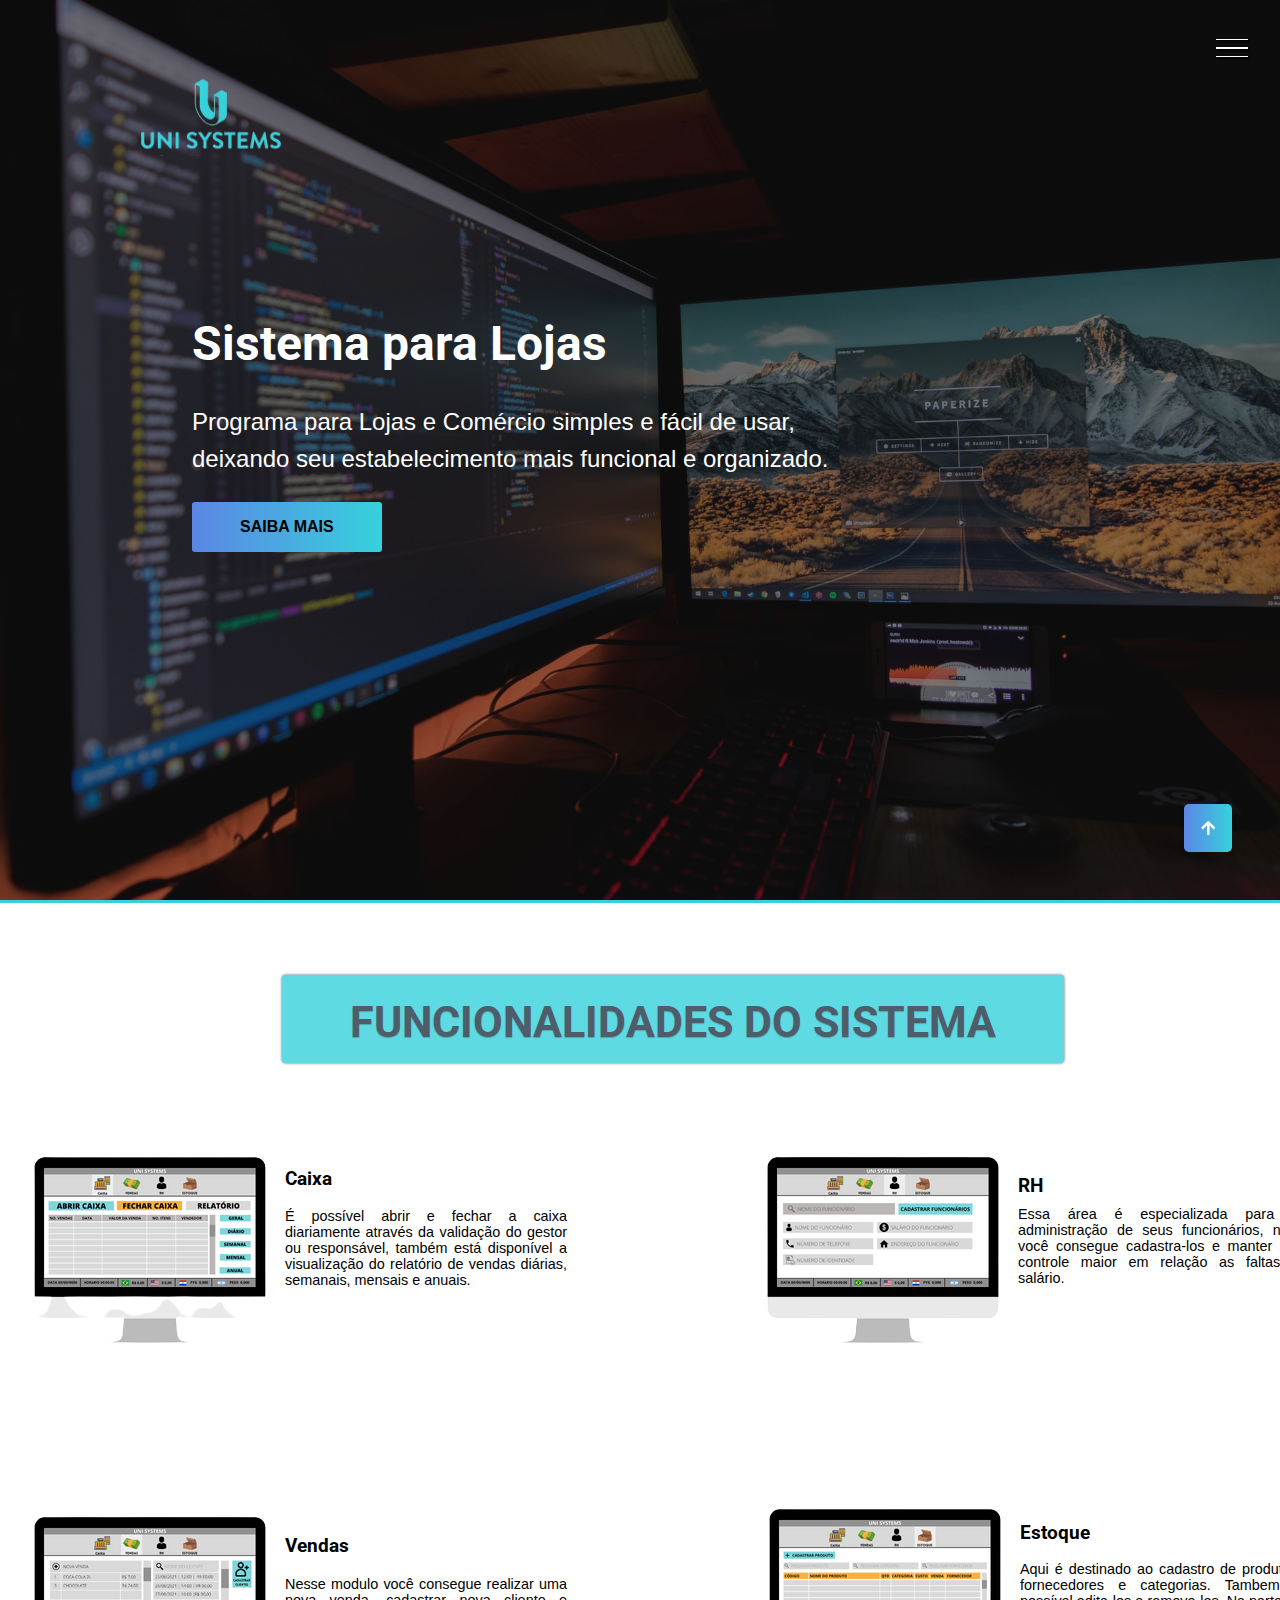
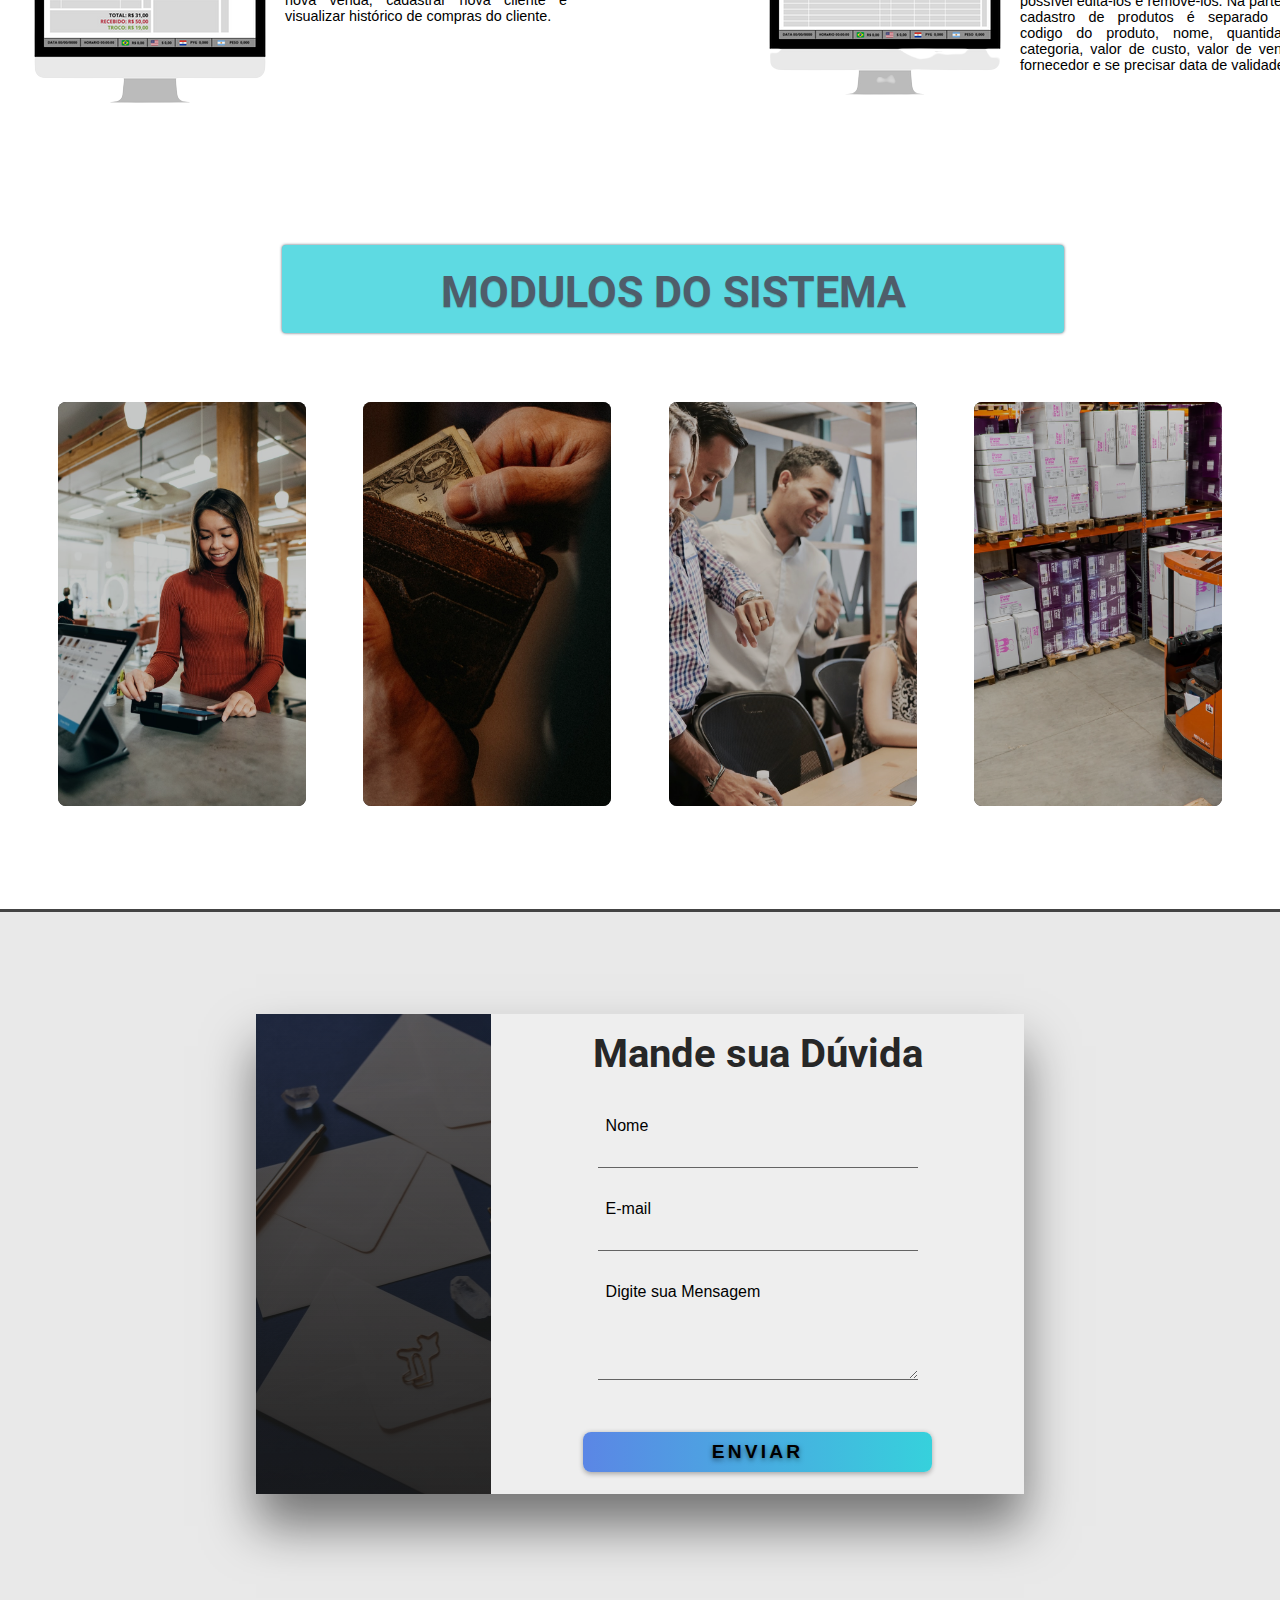
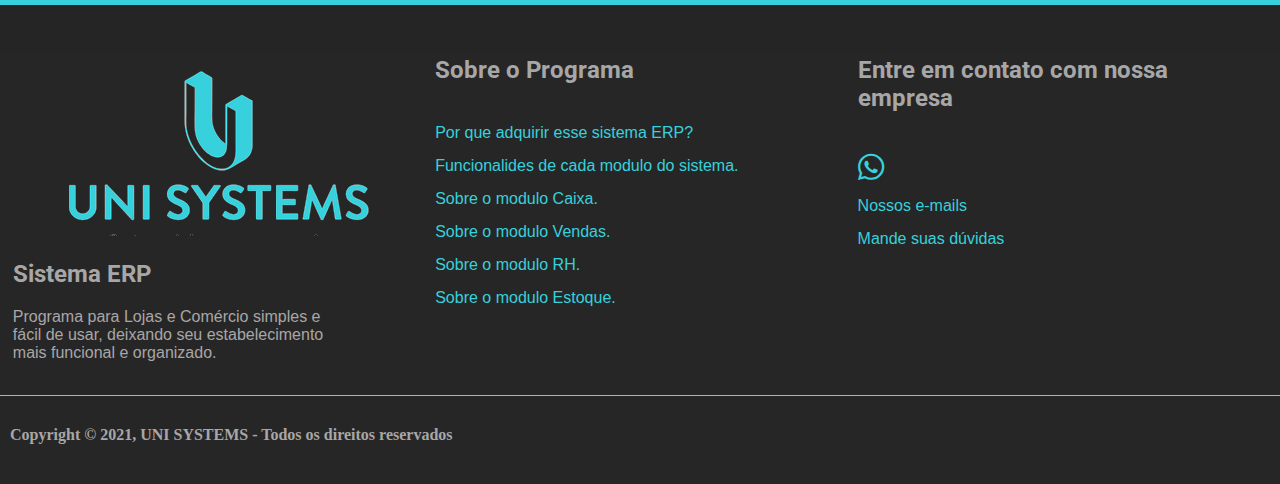
==== index.html @ 99c9dfe5 "arrumei a movimentação" ====
<!DOCTYPE html>
<html lang="pt-BR">

<head>
    <meta charset="UTF-8">
    <meta http-equiv="X-UA-Compatible" content="IE=edge">
    <meta name="viewport" content="width=device-width, initial-scale=1.0">
    <link rel="stylesheet" href="style.css">
    <title>WebSite Uni Systems</title>
</head>

<body>

    <div class="img-logo">
        <img src="./Imagens/logoOriginal.png" alt="Logo Uni Systems" width="180">
    </div>

    <div class="container">

        <div class="hamburguer">
            <div class="line" id="line1"></div>
            <div class="line" id="line2"></div>
            <div class="line" id="line3"></div>
            <span>fechar</span>
        </div>

        <header id="home">
            <div class="img-wrapper">
                <img src="./Imagens/background.jpg" alt="Background">
            </div>
            <div class="banner">
                <h1>Sistema para Lojas</h1>
                <p>Programa para Lojas e Comércio simples e fácil de usar,<br />deixando seu estabelecimento mais funcional e organizado.</p>
                <a href="./HtmlsExtras/principal.html"><button><strong>SAIBA MAIS</strong></button></a>
            </div>

        </header>

        <aside class="sidebar">
            <nav>
                <ul class="menu">
                    <li class="menu-item"><a href="#home" class="menu-link">Home</a></li>
                    <li class="menu-item"><a href="#funcionalidades" class="menu-link">Funcionalidades</a></li>
                    <li class="menu-item"><a href="./HtmlsExtras/planos.html" class="menu-link">Planos</a></li>
                    <li class="menu-item"><a href="./HtmlsExtras/contato.html" class="menu-link">Contato</a></li>
                </ul>
            </nav>
            <div class="social-media">
                <a href="https://api.whatsapp.com/send?phone=554598383259" target="_blank"><i
                        class="fab fa-whatsapp"></i></a>
            </div>
        </aside>

        <section class="sessao-funcionalidades" id="funcionalidades">
            <div class="sessao-header">
                <h1>Funcionalidades do Sistema</h1>
            </div>
            <div class="funcionalidades">

                <div class="funcionalidade-caixa">

                    <img src="./Imagens/F1.png" alt="Tela do Modulo Caixa">
                    <h3>Caixa</h3>

                    <p>É possível abrir e fechar a caixa diariamente através da validação do gestor ou responsável, também está disponível a visualização do relatório de vendas diárias, semanais, mensais e anuais.
                    </p>
                </div>

                <div class="funcionalidade-vendas">

                    <img src="./Imagens/F2.png" alt="Tela do Modulo Vendas">
                    <h3>Vendas</h3>

                    <p>Nesse modulo você consegue realizar uma nova venda, cadastrar nova cliente e visualizar histórico de compras do cliente.
                    </p>
                </div>

                <div class="funcionalidade-rh">

                    <img src="./Imagens/F3.png" alt="Tela do Modulo RH">
                    <h3>RH</h3>

                    <p>Essa área é especializada para a administração de seus funcionários, nela você consegue cadastra-los e manter um controle maior em relação as faltas e salário.
                    </p>

                </div>

                <div class="funcionalidade-estoque">

                    <img src="./Imagens/F4.png" alt="Tela do Modulo Estoque">
                    <h3>Estoque</h3>

                    <p>Aqui é destinado ao cadastro de produtos, fornecedores e categorias. Tambem é possível edita-los e remove-los. Na parte do cadastro de produtos é separado por codigo do produto, nome, quantidade, categoria, valor de custo, valor de
                        venda, fornecedor e se precisar data de validade.
                    </p>

                </div>

            </div>
        </section>

        <div class="sessao-modulos" id="modulos">
            <div class="sessao-header">
                <h1>Modulos do Sistema</h1>
            </div>
            <div class="modulos">
                <div class="card">
                    <div class="card-img-wrapper">
                        <img src="./Imagens/backCaixa.jpg" alt="Tela do Modulo Caixa" />
                    </div>
                    <div class="card-info">
                        <h3>CAIXA</h3>
                        <p>Facilitar manuseio do caixa, otimizando o tempo das funções, do processo de abertura e fechamento de caixa, controle de entrada de dinheiro.</p>
                        <a href="./HtmlsExtras/caixa.html"><button class="btn"><strong>SAIBA MAIS</strong></button></a>
                    </div>
                </div>
                <div class="card">
                    <div class="card-img-wrapper">
                        <img src="./Imagens/backVendas.jpg" alt="Tela do Modulo Vendas" />
                    </div>
                    <div class="card-info">
                        <h3>VENDAS</h3>
                        <p>Oferece um PDV (Ponto de venda) ágil no momento da venda que é fácil de usar e está integrado a diversos equipamentos como impressoras, leitor de código de barras e gaveta de dinheiro.
                        </p>
                        <a href="./HtmlsExtras/venda.html"><button class="btn"><strong>SAIBA MAIS</strong></button></a>
                    </div>
                </div>

                <div class="card">
                    <div class="card-img-wrapper">
                        <img src="./Imagens/backRh.jpg" alt="Tela do Modulo RH" />
                    </div>
                    <div class="card-info">
                        <h3>RH</h3>
                        <p>Facilitar o controle dos funcionários e deixar de uma forma mais organizada e sistemática.
                        </p>
                        <a href="./HtmlsExtras/rh.html"><button class="btn"><strong>SAIBA MAIS</strong></button></a>
                    </div>
                </div>

                <div class="card">
                    <div class="card-img-wrapper">
                        <img src="./Imagens/backEstoque.jpg" alt="Tela do Modulo Estoque" />
                    </div>
                    <div class="card-info">
                        <h3>ESTOQUE</h3>
                        <p>Melhorar o desempenho da loja pois haverá mais controle sobre os produtos que serão colocados e vendidos no estabelecimento.</p>
                        <a href="./HtmlsExtras/estoque.html"><button class="btn"><strong>SAIBA MAIS</strong></button></a>
                    </div>
                </div>
            </div>
        </div>

        <section class="sessao-mensagem" id="mensagem">
            <div class="mensagem-wrapper">
                <div class="mensagem-left"></div>
                <div class="mensagem-right">
                    <h1>Mande sua Dúvida</h1>
                    <form>
                        <div class="input-group">
                            <input type="text" class="field" id="nome" required>
                            <label for="nome" class="field-label">Nome</label>
                        </div>
                        <div class="input-group">
                            <input type="text" class="field" id="email" required>
                            <label for="email" class="field-label">E-mail</label>
                        </div>
                        <div class="input-group">
                            <textarea class="field" id="mensagem" required></textarea>
                            <label for="mensagem" class="field-label">Digite sua Mensagem</label>
                        </div>
                        <button type="submit" class="btn btn-submit"><strong>ENVIAR</strong></button>

                    </form>
                </div>
            </div>
        </section>

        <footer>
            <div class="wrapper">
                <div class="footer-box">
                    <div class="company-footer">
                        <img src="./Imagens/logoOriginal.png">
                        <!--width="200"-->
                        <h2>Sistema ERP</h2>
                        <p>Programa para Lojas e Comércio simples e fácil de usar, deixando seu estabelecimento mais funcional e organizado.</p>
                    </div>
                </div>

                <div class="footer-box">
                    <div class="opcoes-footer">
                        <h2>Sobre o Programa</h2>
                        <ul class="footer-list footer-opcoes-list">
                            <li><a href="./principal.html">Por que adquirir esse sistema ERP?</a></li>
                            <li><a href="#funcionalidades">Funcionalides de cada modulo do sistema.</a></li>
                            <li><a href="./HtmlsExtras/caixa.html">Sobre o modulo Caixa.</a></li>
                            <li><a href="./HtmlsExtras/venda.html">Sobre o modulo Vendas.</a></li>
                            <li><a href="./HtmlsExtras/rh.html">Sobre o modulo RH.</a></li>
                            <li><a href="./HtmlsExtras/estoque.html">Sobre o modulo Estoque.</a></li>
                        </ul>
                    </div>
                </div>

                <div class="footer-box">
                    <h2>Entre em contato com nossa empresa</h2>
                    <ul class="footer-list">
                        <li><a href="https://api.whatsapp.com/send?phone=554598383259" target="_blank"><i
                                    class="fab fa-whatsapp"></i></a></li>

                        <li><a href="./HtmlsExtras/contato.html">Nossos e-mails</a></li>
                        <li><a href="#mensagem">Mande suas dúvidas</a></li>
                    </ul>
                </div>

            </div>

            <div class="footer-bottom">
                <div class="wrapper">
                    <p>
                        Copyright &copy; 2021, UNI SYSTEMS - Todos os direitos reservados
                    </p>
                </div>
            </div>

        </footer>

        <a href="#home" id="link-topo">
            <i class="fas fa-arrow-up"></i>
        </a>

    </div>
</body>

<script src="script.js"></script>

</html>
---- style.css ----
@import url('https://fonts.googleapis.com/css2?family=Roboto:wght@100;500;900&display=swap');

/*fontes*/

@import url("https://cdnjs.cloudflare.com/ajax/libs/font-awesome/5.15.4/css/all.min.css");

/*icones*/

* {
    margin: 0;
    padding: 0;
    /*margem interna do elemento*/
    list-style: none;
    text-decoration: none;
}

body {
    overflow-x: hidden;
}

html {
    scroll-behavior: smooth;
}

.hamburguer {
    width: 2rem;
    height: 2rem;
    position: fixed;
    z-index: 100;
    right: 2rem;
    top: 2rem;
    display: flex;
    flex-direction: column;
    justify-content: space-evenly;
    cursor: pointer;
}

.show-menu .hamburguer {
    right: 16rem;
}

.line {
    width: 100%;
    height: .1rem;
    background-color: white;
    box-shadow: 0.1rem 0.1rem 1px black;
    transition: transform 1s;
}

.show-menu #line1 {
    transform: rotate(45deg) translate(.3rem, .45rem);
}

.show-menu #line2 {
    opacity: 0;
    visibility: hidden;
}

.show-menu #line3 {
    transform: rotate(-45deg) translate(.3rem, -.45rem);
    ;
}

.hamburguer span {
    position: absolute;
    left: 3rem;
    height: 2rem;
    width: 6rem;
    display: flex;
    justify-content: center;
    align-items: center;
    background-color: #36D1DC;
    color: white;
    font-family: Arial, Helvetica, sans-serif;
    opacity: 0;
}

.hamburguer span::before {
    content: "";
    position: absolute;
    border-right: .5rem solid #36D1DC;
    border-top: .5rem solid transparent;
    border-left: .5rem solid transparent;
    border-bottom: .5rem solid transparent;
    left: -1rem;
}

.show-menu .hamburguer:hover span {
    opacity: 1;
}

.img-logo {
    position: absolute;
    left: 9%;
    top: 8%;
    z-index: 100;
    animation: moveBanner 2s;
}

header {
    width: 100%;
    height: 100vh;
    /*vh pega a altura da vizualizacao que ta senda carregada*/
    overflow: hidden;
    /*desabilita passar o tamanho da janela*/
    position: relative;
    border-bottom: 3px solid #36D1DC;
}

.img-wrapper {
    width: 100%;
    /*largura, vai ocupar 100% da largura do header aqui*/
    height: 100%;
    overflow: hidden;
    background-color: rgba(0, 0, 0, 0.9);
}

.img-wrapper img {
    width: 100%;
    height: 100%;
    object-fit: cover;
    opacity: 0.5;
    animation: zoom 25s;
}

@keyframes zoom {
    /*animação da imagem ao entrar*/
    0% {
        transform: scale(1.3);
    }
    100% {
        transform: scale(1);
    }
}

.banner {
    position: absolute;
    left: 15%;
    /*distancia do elemento em relação a borda esquerda*/
    /*right: ;*borda direita*/
    top: 35%;
    /*borda superior*/
    /*bottom: ; borda inferior*/
}

.banner h1 {
    color: #ffffff;
    font-size: 3rem;
    font-family: "Roboto", Arial;
    text-shadow: .3rem .4rem 2px rgba(0, 0, 0, a.4);
    margin-bottom: 2rem;
    /*espaçmento entre cada frase*/
    animation: moveBanner 2s;
}

.banner p {
    font-family: Arial, serif;
    color: #ffffff;
    font-size: 1.5rem;
    text-shadow: .2rem .2rem rgba(0, 0, 0, a.4);
    line-height: 2.3rem;
    margin-bottom: 1.5rem;
    animation: moveBanner 2s;
}

.banner button {
    font-family: Arial, Helvetica, sans-serif;
    color: black;
    font-size: 1rem;
    text-transform: uppercase;
    background: #36D1DC;
    /*navegadores antigos*/
    background: -webkit-linear-gradient(to right, #5B86E5, #36D1DC);
    background: linear-gradient(to right, #5B86E5, #36D1DC);
    padding-top: 1rem;
    padding-bottom: 1rem;
    padding-left: 3rem;
    padding-right: 3rem;
    border-radius: 3px;
    border: none;
    cursor: pointer;
    animation: moveBanner 2s;
}

.banner button:hover {
    color: white;
}

@keyframes moveBanner {
    0% {
        transform: translateY(10rem);
    }
    100% {
        transform: translateY(0);
    }
}

.sidebar {
    width: 20rem;
    height: 100vh;
    background-color: gainsboro;
    position: fixed;
    top: 0;
    right: -20rem;
    transition: all 1s;
    z-index: 99;
}

.show-menu .sidebar {
    right: 0;
}

.menu {
    position: absolute;
    top: 45%;
    left: 50%;
    transform: translate(-50%, -50%);
}

.menu-item {
    text-align: center;
    margin-bottom: 2.5rem;
}

.menu-link {
    font-family: Arial, Helvetica, sans-serif;
    font-size: 1.9rem;
    color: rgb(88, 87, 87);
    transition: color 1s;
}

.menu-link:hover {
    color: #36D1DC;
}

.social-media {
    position: absolute;
    bottom: 3.6rem;
    width: 100%;
    display: flex;
    justify-content: center;
}

.social-media i {
    background-color: #36D1DC;
    color: white;
    height: 4.5rem;
    width: 4.5rem;
    font-size: 3rem;
    display: flex;
    justify-content: center;
    align-items: center;
    border-radius: 50%;
    transition: background-color 0.5s;
}

.social-media i:hover {
    background-color: #5B86E5;
}

.sessao-header {
    display: flex;
    align-items: center;
    justify-content: center;
}

.sessao-header h1 {
    bottom: auto;
    position: relative;
    height: 78px;
    text-transform: uppercase;
    top: -4.5625px;
    left: 7px;
    text-align: center;
    margin-left: 52px;
    width: 921px;
    margin-top: 5%;
    font-family: "Roboto", Arial, Helvetica, sans-serif;
    font-size: 2.7rem;
    color: rgb(36, 53, 70);
    border-radius: 3px;
    background-color: #36D1DC;
    opacity: 0.8;
}

#funcionalidades h1 {
    text-shadow: rgba(0, 0, 0, 0.3) 0px 1px 1px;
    border-style: hidden;
    border-width: 0px;
    padding-top: 22px;
    border-top-right-radius: 4px;
    border-top-left-radius: 4px;
    border-bottom-left-radius: 4px;
    border-bottom-right-radius: 4px;
    box-shadow: 0px 0px 3px 0px #243546;
    width: 782px;
    margin-top: 76.3438px !important;
    height: 66px;
}

.funcionalidade-caixa h3 {
    width: 55px;
    top: -236px;
    left: 285px;
    position: relative;
    font-family: "Roboto", Arial, Helvetica, sans-serif;
}

.funcionalidade-caixa p {
    top: -218px;
    left: 285px;
    position: relative;
    width: 282px;
    text-align: justify;
    font-family: Arial, Helvetica, sans-serif;
    font-size: 0.9rem;
}

.funcionalidades .funcionalidade-caixa {
    height: 311px;
    width: 584px;
    top: 33px;
    left: 0px;
    position: relative;
}

.funcionalidade-vendas h3 {
    width: 68px;
    top: -229px;
    left: 285px;
    position: relative;
    font-family: "Roboto", Arial, Helvetica, sans-serif;
}

.funcionalidade-vendas p {
    left: 285px;
    position: relative;
    width: 282px;
    text-align: justify;
    top: -210px;
    font-family: Arial, Helvetica, sans-serif;
    font-size: 0.9rem;
}

.funcionalidades .funcionalidade-vendas {
    height: 284px;
    width: 584px;
    left: 0px;
    position: relative;
    bottom: auto;
    top: 82px;
}

.funcionalidade-rh h3 {
    width: 40px;
    top: -229px;
    left: 285px;
    position: relative;
    font-family: "Roboto", Arial, Helvetica, sans-serif;
}

.funcionalidade-rh p {
    left: 285px;
    position: relative;
    width: 282px;
    text-align: justify;
    top: -220px;
    font-family: Arial, Helvetica, sans-serif;
    font-size: 0.9rem;
}

.funcionalidades .funcionalidade-rh {
    height: 299px;
    width: 584px;
    left: 733px;
    position: relative;
    top: -562px;
}

.funcionalidade-estoque h3 {
    width: 77px;
    position: relative;
    left: 285px;
    bottom: auto;
    top: -234px;
    font-family: "Roboto", Arial, Helvetica, sans-serif;
}

.funcionalidade-estoque p {
    left: 285px;
    position: relative;
    width: 282px;
    text-align: justify;
    top: -217px;
    font-family: Arial, Helvetica, sans-serif;
    font-size: 0.9rem;
}

.funcionalidades .funcionalidade-estoque {
    height: 311px;
    position: relative;
    width: 584px;
    left: 735px;
    bottom: auto;
    top: -509px;
}

.sessao-funcionalidades .funcionalidades {
    height: 706px;
}

#modulos h1 {
    text-shadow: rgba(0, 0, 0, 0.3) 0px 1px 1px;
    border-style: hidden;
    border-width: 0px;
    padding-top: 22px;
    border-top-right-radius: 4px;
    border-top-left-radius: 4px;
    border-bottom-left-radius: 4px;
    border-bottom-right-radius: 4px;
    box-shadow: 0px 0px 3px 0px #243546;
    width: 782px;
    margin-top: 76.3438px;
    height: 66px;
}

.modulos {
    display: flex;
    justify-content: space-evenly;
    margin-bottom: 2rem;
}

.card {
    margin-top: 5%;
    width: 15.5rem;
    height: 25.3rem;
    position: relative;
}

.card-img-wrapper {
    width: 100%;
    height: 100%;
    background-color: black;
    border-radius: 0.5rem;
}

.card-img-wrapper img {
    object-fit: cover;
    width: 100%;
    height: 100%;
    border-radius: 0.5rem;
    opacity: 0.8;
    margin-bottom: 10%;
    transition: opacity 0.3s;
}

.card:hover .card-img-wrapper img {
    opacity: 0.3;
}

.card-info {
    position: absolute;
    bottom: 0;
    opacity: 0;
    visibility: hidden;
    margin-bottom: -3.6rem;
    padding: 2rem;
    text-shadow: 0.3rem 0.2rem 0.3rem rgba(0, 0, 0, 0.6);
    transition: all 0.3s;
}

.card-info h3 {
    font-family: Arial, Helvetica, sans-serif;
    font-weight: bolder;
    color: #36D1DC;
    margin-bottom: 1rem;
}

.card-info p {
    font-family: Arial, Helvetica, sans-serif;
    color: white;
    font-weight: 400;
    width: 80%;
    margin-bottom: 1.8rem;
}

.btn {
    background: #36D1DC;
    background: -webkit-linear-gradient(to right, #5B86E5, #36D1DC);
    background: linear-gradient(to right, #5B86E5, #36D1DC);
    font-family: Arial, Helvetica, sans-serif;
    color: black;
    border-radius: 0.5rem;
    border: none;
    box-shadow: 0 0.1rem 0.8rem rgba(0, 0, 0, 0.4);
}

.card-info button {
    width: 8rem;
    height: 2.5rem;
    cursor: pointer;
}

.card-info button:hover {
    color: white;
}

.card:hover .card-info {
    bottom: 2.3rem;
    opacity: 1;
    visibility: visible;
}

#mensagem {
    height: 740px;
}

.sessao-mensagem {
    width: 100%;
    height: 100vw;
    background-color: rgb(233, 233, 233);
    display: flex;
    align-content: center;
    justify-content: center;
    margin-top: 8%;
    border-top: 3px solid rgb(68, 68, 68);
}

.mensagem-wrapper {
    margin-top: 8%;
    width: 60%;
    height: 30rem;
    display: flex;
    box-shadow: 0 2rem 3rem rgba(0, 0, 0, 0.5);
}

.mensagem-left {
    width: 35%;
    background: linear-gradient(rgba(15, 15, 15, 0.6), rgba(22, 22, 22, 0.9)), url(./Imagens/contato.jpg);
    background-size: cover;
}

.mensagem-right {
    width: 65%;
    background-color: #eee;
    padding: 1rem 3rem 3rem 3rem;
}

.sessao-mensagem h1 {
    width: 100%;
    text-align: center;
    font-family: "Roboto", Arial, Helvetica, sans-serif;
    color: #272727;
    font-size: 2.5rem;
}

.sessao-mensagem form {
    margin-top: 9%;
    width: 100%;
    display: flex;
    flex-direction: column;
    align-items: center;
}

.input-group {
    position: relative;
}

.field {
    background: transparent;
    border: none;
    width: 20rem;
    font-size: 1rem;
    font-family: Arial, Helvetica, sans-serif;
    border-bottom: 1px solid #636363;
    outline: none;
    margin: 2rem 0;
}

.input-group textarea {
    padding-top: 1rem;
    min-width: 17rem;
    max-width: 23rem;
    max-height: 3rem;
}

.field-label {
    position: absolute;
    left: 0.5rem;
    font-family: Arial, Helvetica, sans-serif;
    transition: all 0.3s;
}

.field:focus~label {
    top: 0;
    font-size: 1rem;
}

.field:focus {
    border-bottom: 1px solid;
}

.btn-submit {
    font-size: 1.2rem;
    text-transform: uppercase;
    width: 80%;
    height: 2.5rem;
    margin-top: 1rem;
    letter-spacing: 0.2rem;
    cursor: pointer;
    text-shadow: 0 0.1rem 0.3rem rgba(0, 0, 0, 0.5);
    box-shadow: 0 0.1rem 0.3rem rgba(0, 0, 0, 0.3);
}

.btn-submit:hover {
    color: white;
}

footer {
    background-color: rgba(24, 23, 23, 0.932);
    padding-bottom: 40px;
    border-top: 5px solid #36D1DC;
    margin-top: -52px;
}

footer h2 {
    font-family: "Roboto", Arial, Helvetica, sans-serif;
    color: #a7a7a7;
}

.footer-box p {
    font-family: Arial, Helvetica, sans-serif;
    color: #a7a7a7;
}

.footer-box a {
    font-family: Arial, Helvetica, sans-serif;
    color: #36D1DC;
}

.footer-box {
    margin-top: 3%;
    width: 31%;
    padding: 1%;
    float: left;
}

footer .wrapper::after {
    clear: both;
    content: "";
    display: block;
}

.footer-bottom .wrapper p {
    color: #a7a7a7;
}

footer ul {
    padding: 0;
}

.company-footer {
    width: 80%;
}

.footer-list {
    margin-top: 10%;
}

.company-footer h2 {
    margin-top: 20px;
}

.company-footer h2,
.company-footer p {
    margin-bottom: 20px;
}

.footer-list li {
    margin-bottom: 15px;
}

.footer-list a {
    transition: .5s;
}

.footer-list a:hover {
    color: white;
}

.footer-list .fab {
    font-size: 30px;
}

.footer-bottom {
    border-top: 1px solid #B2B2B2;
}

.footer-bottom p {
    font-weight: 600;
    margin-top: 30px;
    margin-left: 10px;
}

#link-topo {
    position: fixed;
    right: 3rem;
    bottom: 3rem;
    width: 3rem;
    height: 3rem;
    background: #36D1DC;
    background: -webkit-linear-gradient(to right, #5B86E5, #36D1DC);
    background: linear-gradient(to right, #5B86E5, #36D1DC);
    display: flex;
    justify-content: center;
    align-items: center;
    color: white;
    border-radius: .3rem;
    box-shadow: 0 0.1rem 0.6rem #00000009;
}

.container1{
    position: relative;
    top: 130px;
    display: flex;
    flex-direction: column;
    align-items: center;
    width: 600px;
    height: 360px;
    left: 450px;
}

.p2{
    
    font-family: "Roboto", Arial;
    font-size: 18px;
    text-align: center;
}

.titulo{
    top: 10px;
    font-family: "Roboto", Arial;
    color: rgb(36, 53, 70);;
    border: solid #36D1DC;
    background-color: #36D1DC;
    border-radius: 20px;
    position: relative;
    text-align: center;
    font-size: 40px;
    margin-bottom: 50px;
    width: 350px;
    height: 50px;
    box-shadow: 0px 0px 20px 0px #243546;
}

.container2{
    box-shadow: 0px 0px 20px 0px #243546;
    background-color: rgba(0, 0, 0, 0.589);
    position: relative;
    top: 400px;
    display: flex;
    flex-direction: column;
    align-items: center;
    width: 100%;
    height: 360px;
    border: solid black;
    border-bottom: black;
    left: 0px;
}

.lista {
    margin-bottom: 20px;
    height: 20px;
    width: 200px
    box-shadow: 0px 0px 30px 0px #243546;
}

.bordaImagem{
    
    box-shadow: 20px 10px 40px 5px #243546;
    border: solid #73808173;
    border-radius: 20px;
}

ol{
    height: 40px;
    width: 400px
}
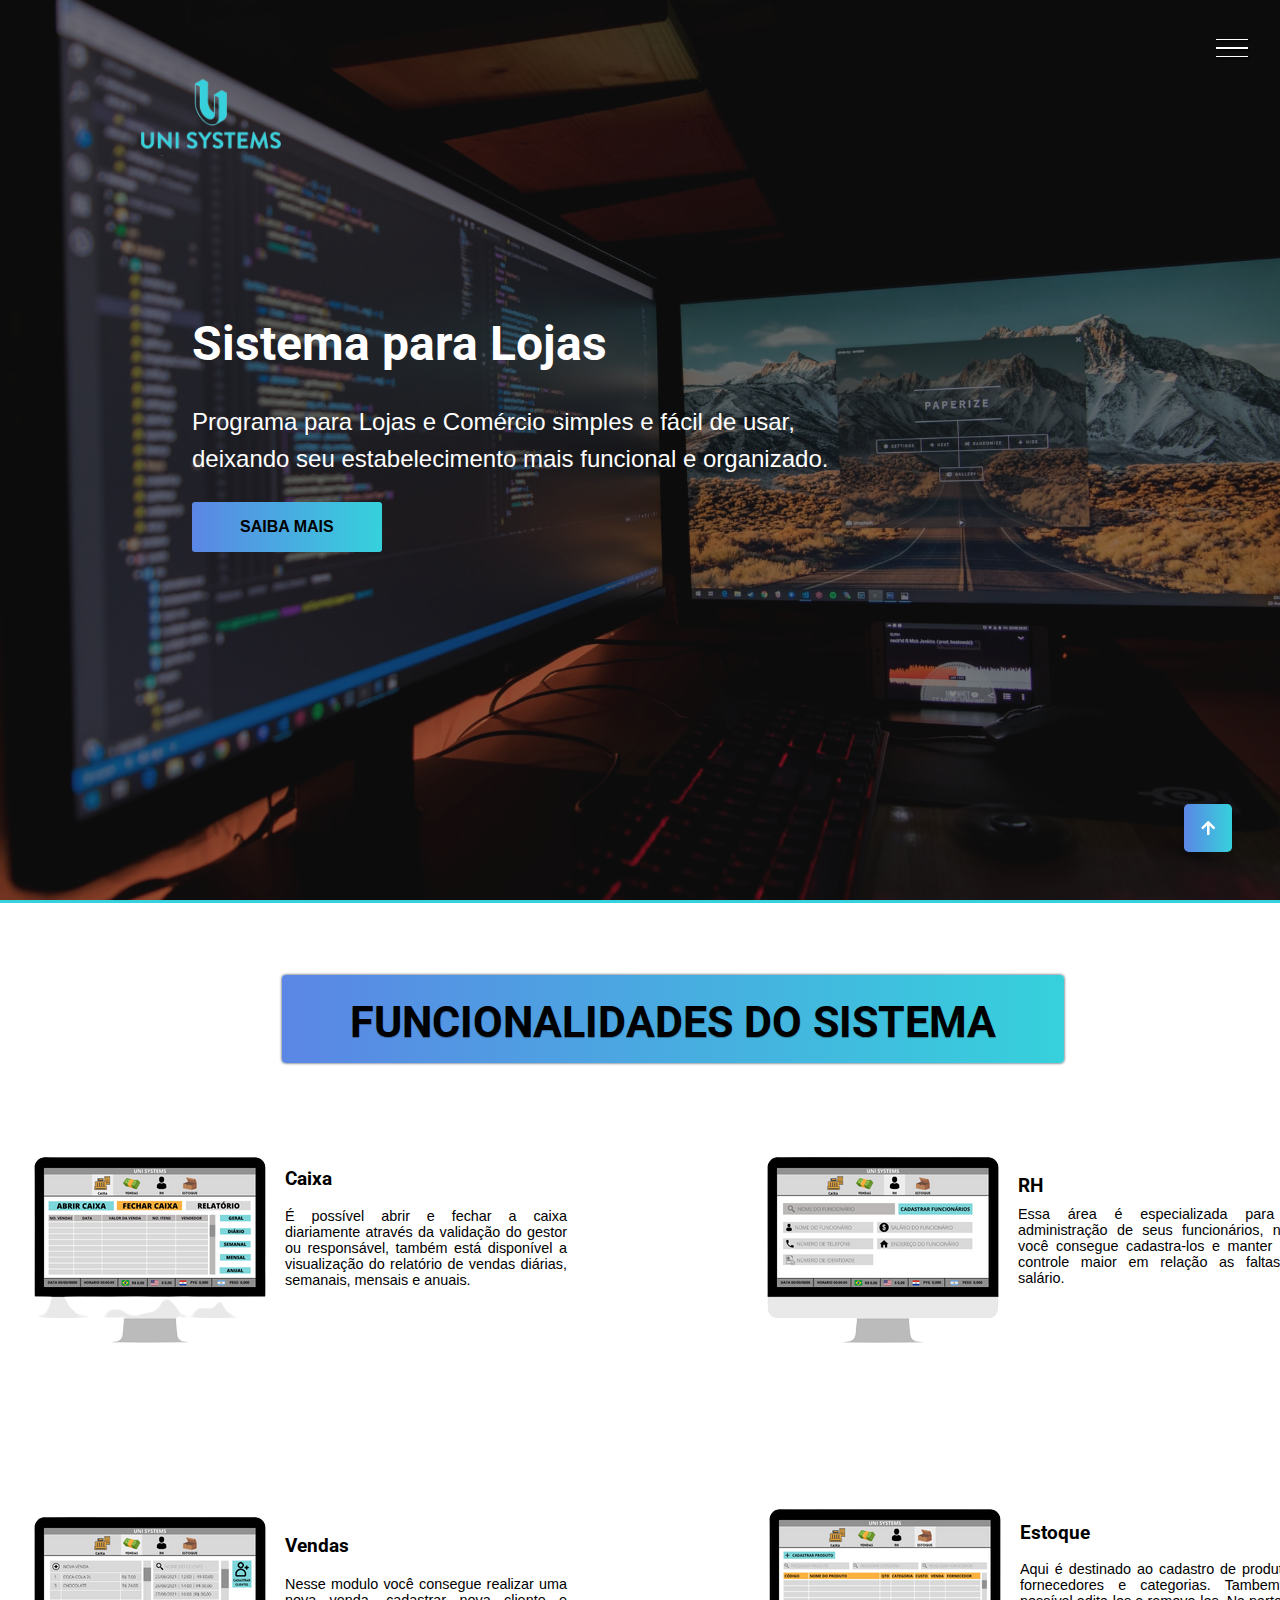
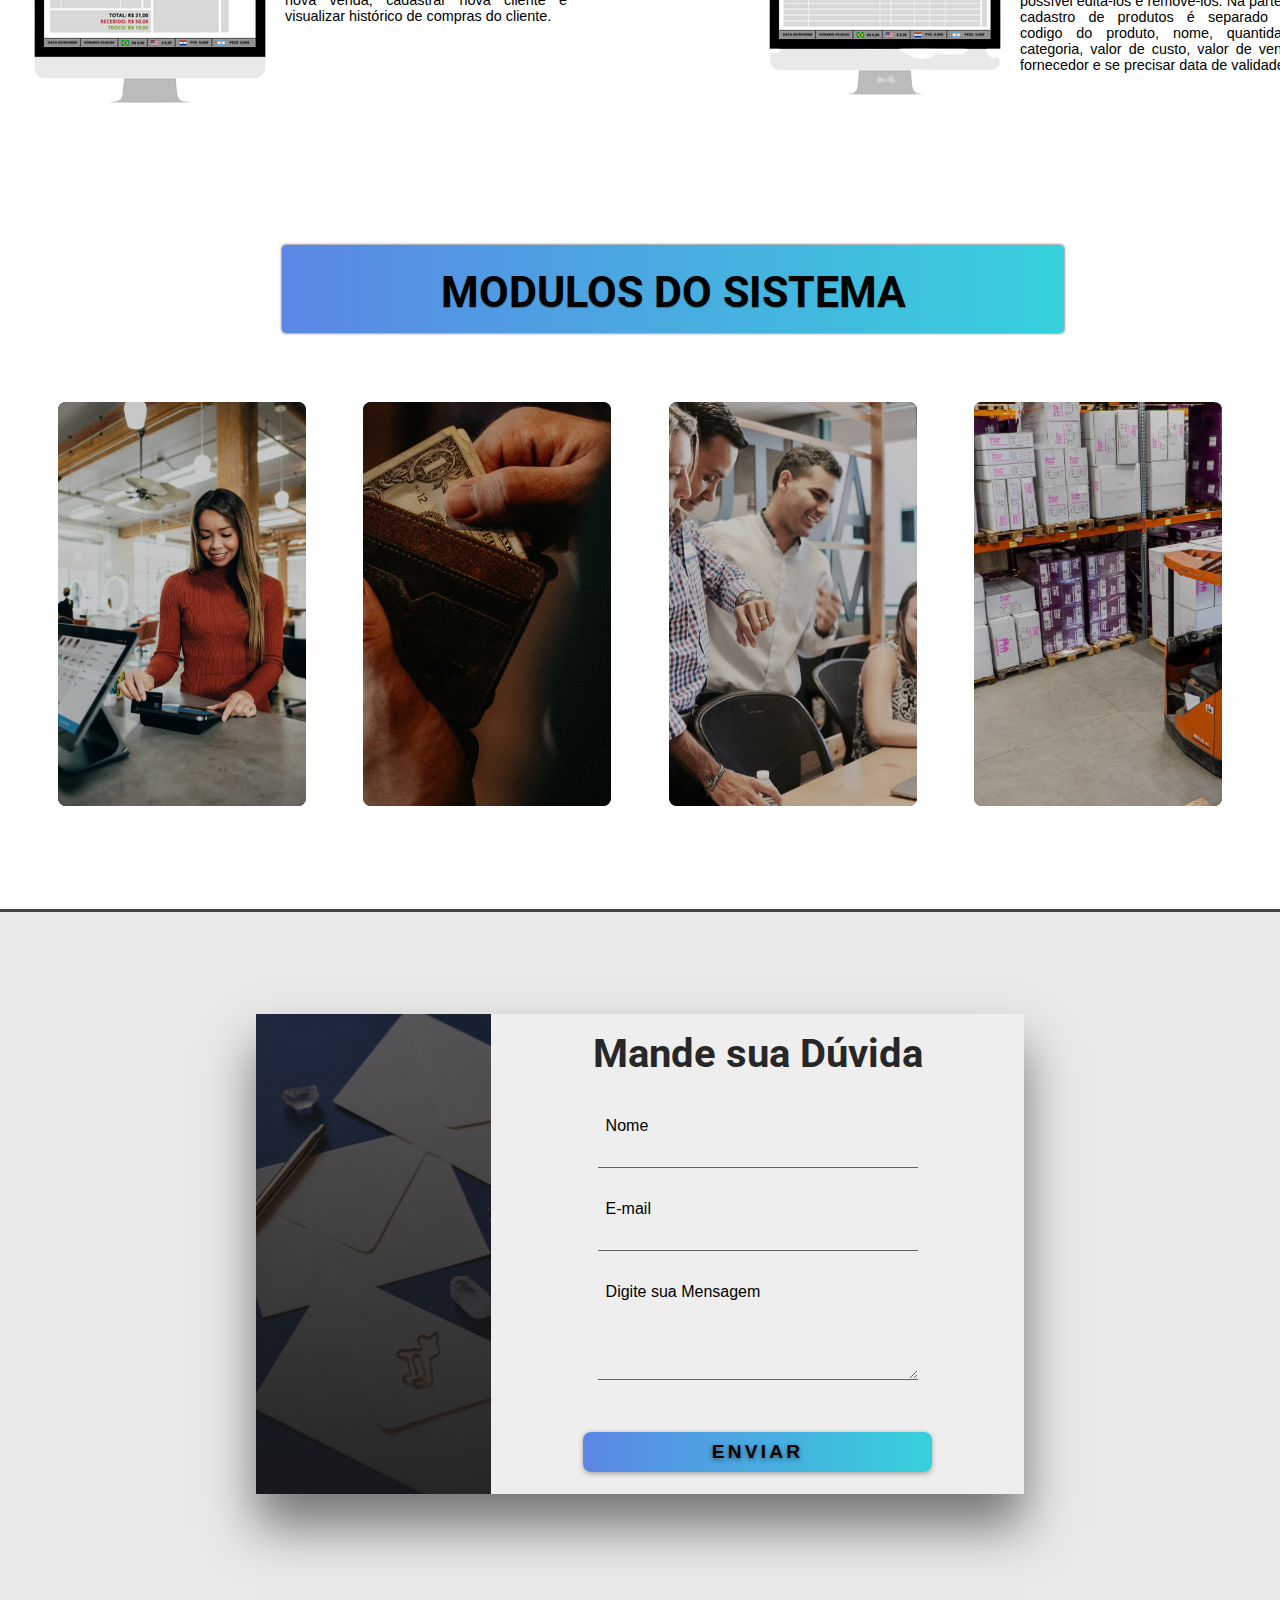
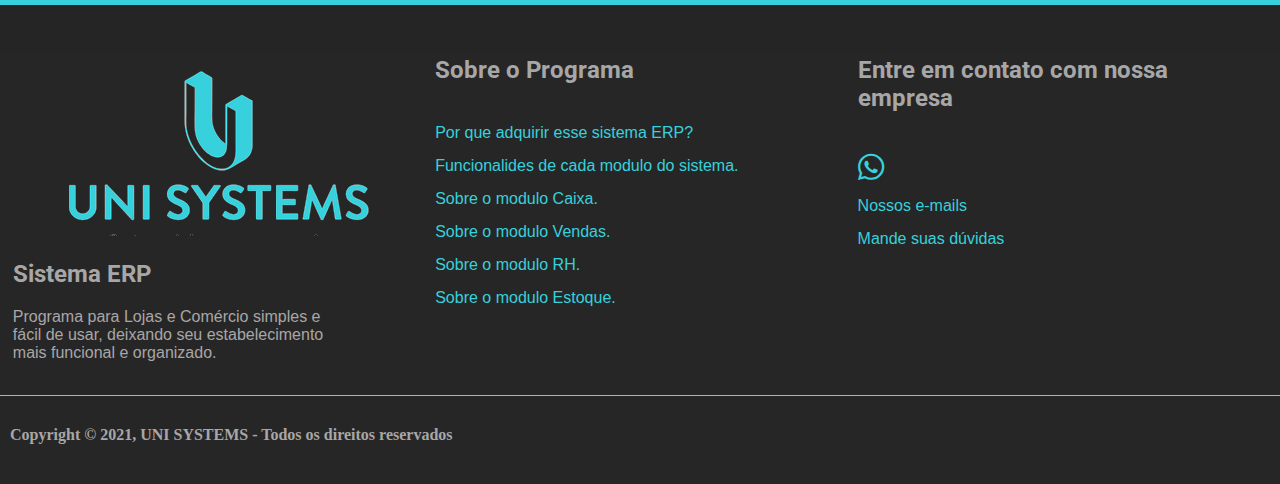
==== commit 813e0274: "modificado" ====
--- a/index.html
+++ b/index.html
@@ -11,10 +11,6 @@
 
 <body>
 
-    <div class="img-logo">
-        <img src="./Imagens/logoOriginal.png" alt="Logo Uni Systems" width="180">
-    </div>
-
     <div class="container">
 
         <div class="hamburguer">
@@ -25,6 +21,11 @@
         </div>
 
         <header id="home">
+
+            <div class="img-logo">
+                <img src="./Imagens/logoOriginal.png" alt="Logo Uni Systems" width="180">
+            </div>
+
             <div class="img-wrapper">
                 <img src="./Imagens/background.jpg" alt="Background">
             </div>
@@ -65,6 +66,7 @@
                     <p>É possível abrir e fechar a caixa diariamente através da validação do gestor ou responsável, também está disponível a visualização do relatório de vendas diárias, semanais, mensais e anuais.
                     </p>
                 </div>
+
 
                 <div class="funcionalidade-vendas">
 
--- a/style.css
+++ b/style.css
@@ -277,10 +277,12 @@
     margin-top: 5%;
     font-family: "Roboto", Arial, Helvetica, sans-serif;
     font-size: 2.7rem;
-    color: rgb(36, 53, 70);
+    /*color: rgb(36, 53, 70);*/
+    color: black;
     border-radius: 3px;
-    background-color: #36D1DC;
-    opacity: 0.8;
+    background: #36D1DC;
+    background: -webkit-linear-gradient(to right, #5B86E5, #36D1DC);
+    background: linear-gradient(to right, #5B86E5, #36D1DC);
 }
 
 #funcionalidades h1 {
@@ -719,7 +721,8 @@
     box-shadow: 0 0.1rem 0.6rem #00000009;
 }
 
-.container1{
+
+/* .container1{
     position: relative;
     top: 130px;
     display: flex;
@@ -785,4 +788,94 @@
 ol{
     height: 40px;
     width: 400px
-}
+} */
+
+.sessao-planos {
+    margin-bottom: 85px;
+}
+
+.planos {
+    display: flex;
+    justify-content: space-evenly;
+    margin-bottom: 2rem;
+}
+
+.card-planos {
+    margin-top: 5%;
+    width: 18rem;
+    height: 35rem;
+    position: relative;
+}
+
+.card-planos-img-wrapper {
+    width: 100%;
+    height: 100%;
+    background-color: black;
+    border-radius: 0.5rem;
+}
+
+.card-planos-img-wrapper img {
+    object-fit: cover;
+    width: 100%;
+    height: 100%;
+    border-radius: 0.5rem;
+    opacity: 0.8;
+    margin-bottom: 10%;
+    transition: opacity 0.3s;
+}
+
+.card-planos:hover .card-planos-img-wrapper img {
+    opacity: 0.3;
+}
+
+.card-planos-info {
+    position: absolute;
+    bottom: 0;
+    opacity: 0;
+    visibility: hidden;
+    margin-bottom: 1rem;
+    padding: 2rem;
+    text-shadow: 0.3rem 0.2rem 0.3rem rgba(0, 0, 0, 0.6);
+    transition: all 0.3s;
+    right: auto;
+    left: 13px;
+}
+
+.card-planos-info h3 {
+    font-family: Arial, Helvetica, sans-serif;
+    font-size: 1.2rem;
+    font-weight: bolder;
+    color: white;
+    margin-bottom: 1rem;
+}
+
+.card-planos-info li {
+    margin-bottom: 15px;
+}
+
+.card-planos-info ul {
+    text-align: center;
+}
+
+.card-planos-info button {
+    width: 8rem;
+    height: 2.5rem;
+    cursor: pointer;
+}
+
+.card-planos-info button:hover {
+    color: white;
+}
+
+.card-planos:hover .card-planos-info {
+    bottom: 2.3rem;
+    opacity: 1;
+    visibility: visible;
+}
+
+.obs-planos {
+    text-align: center;
+    margin-left: 122px;
+    width: 1104px;
+    color: grey;
+}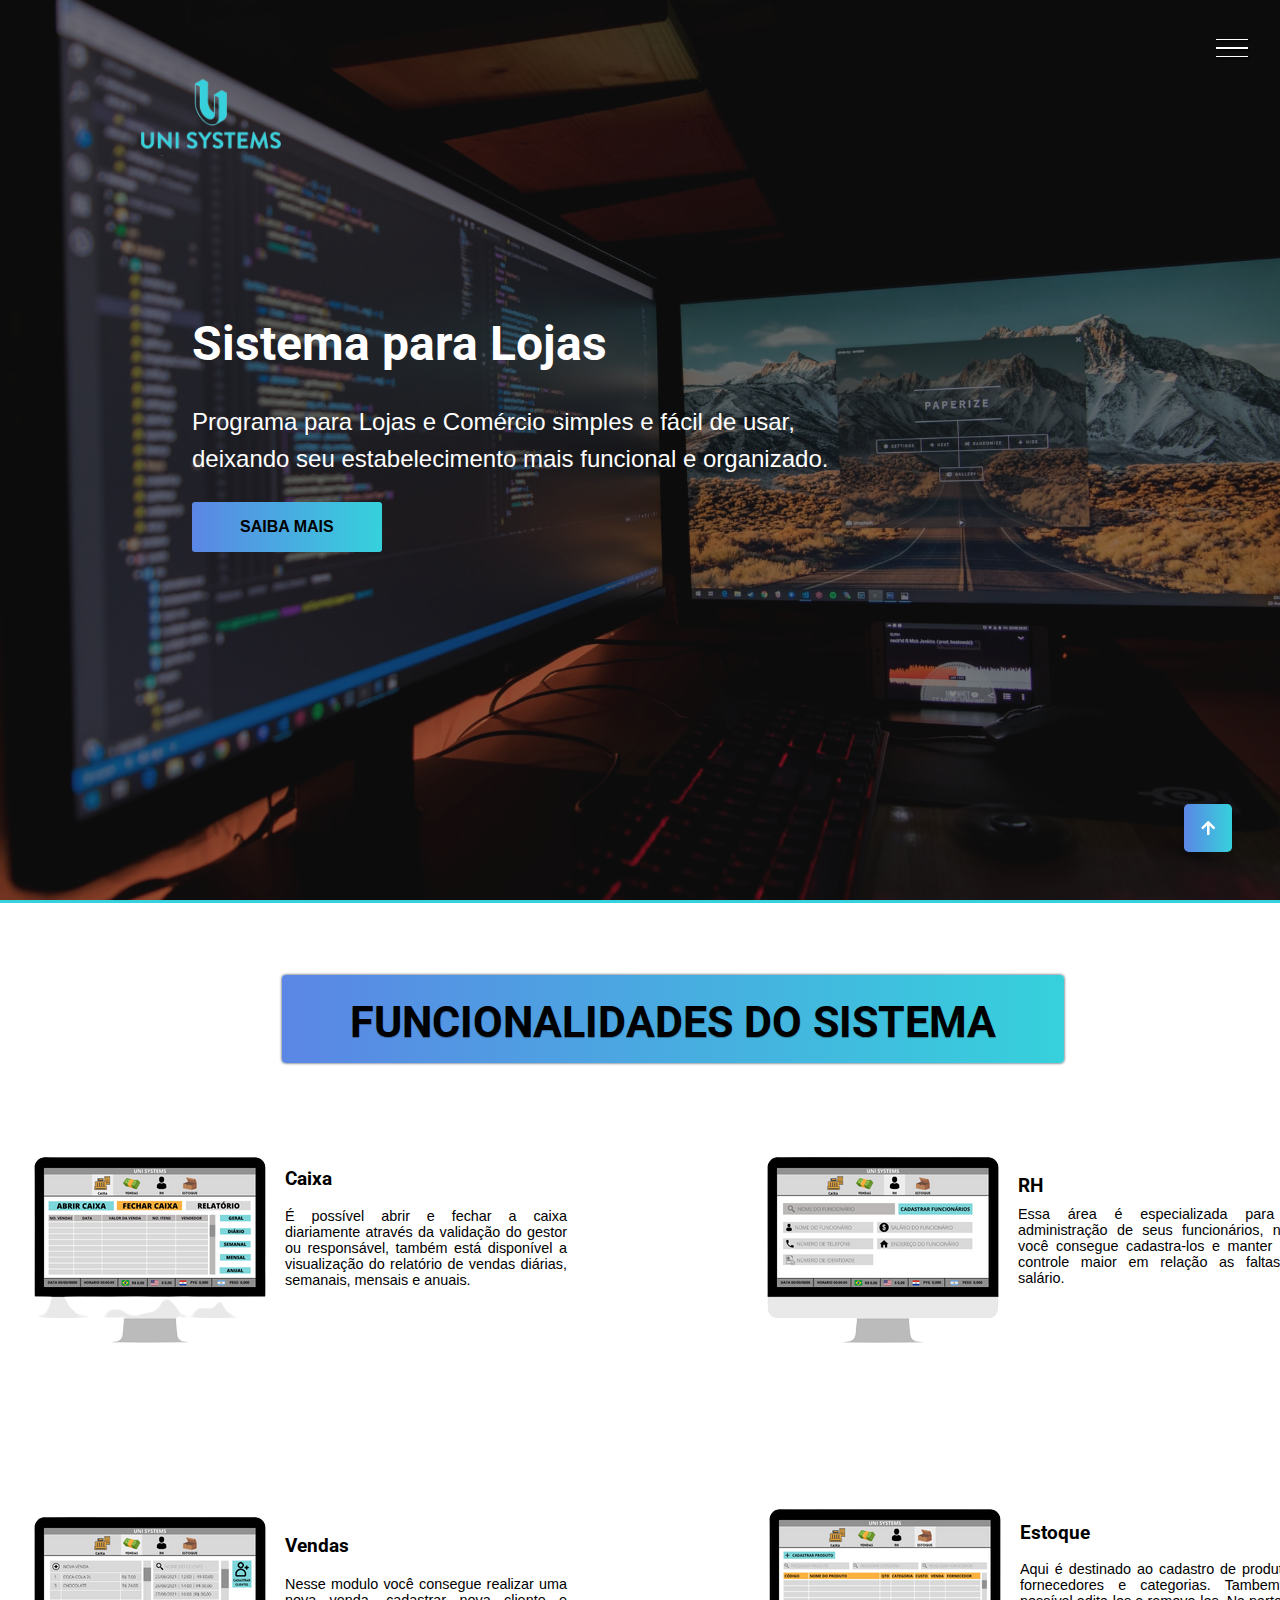
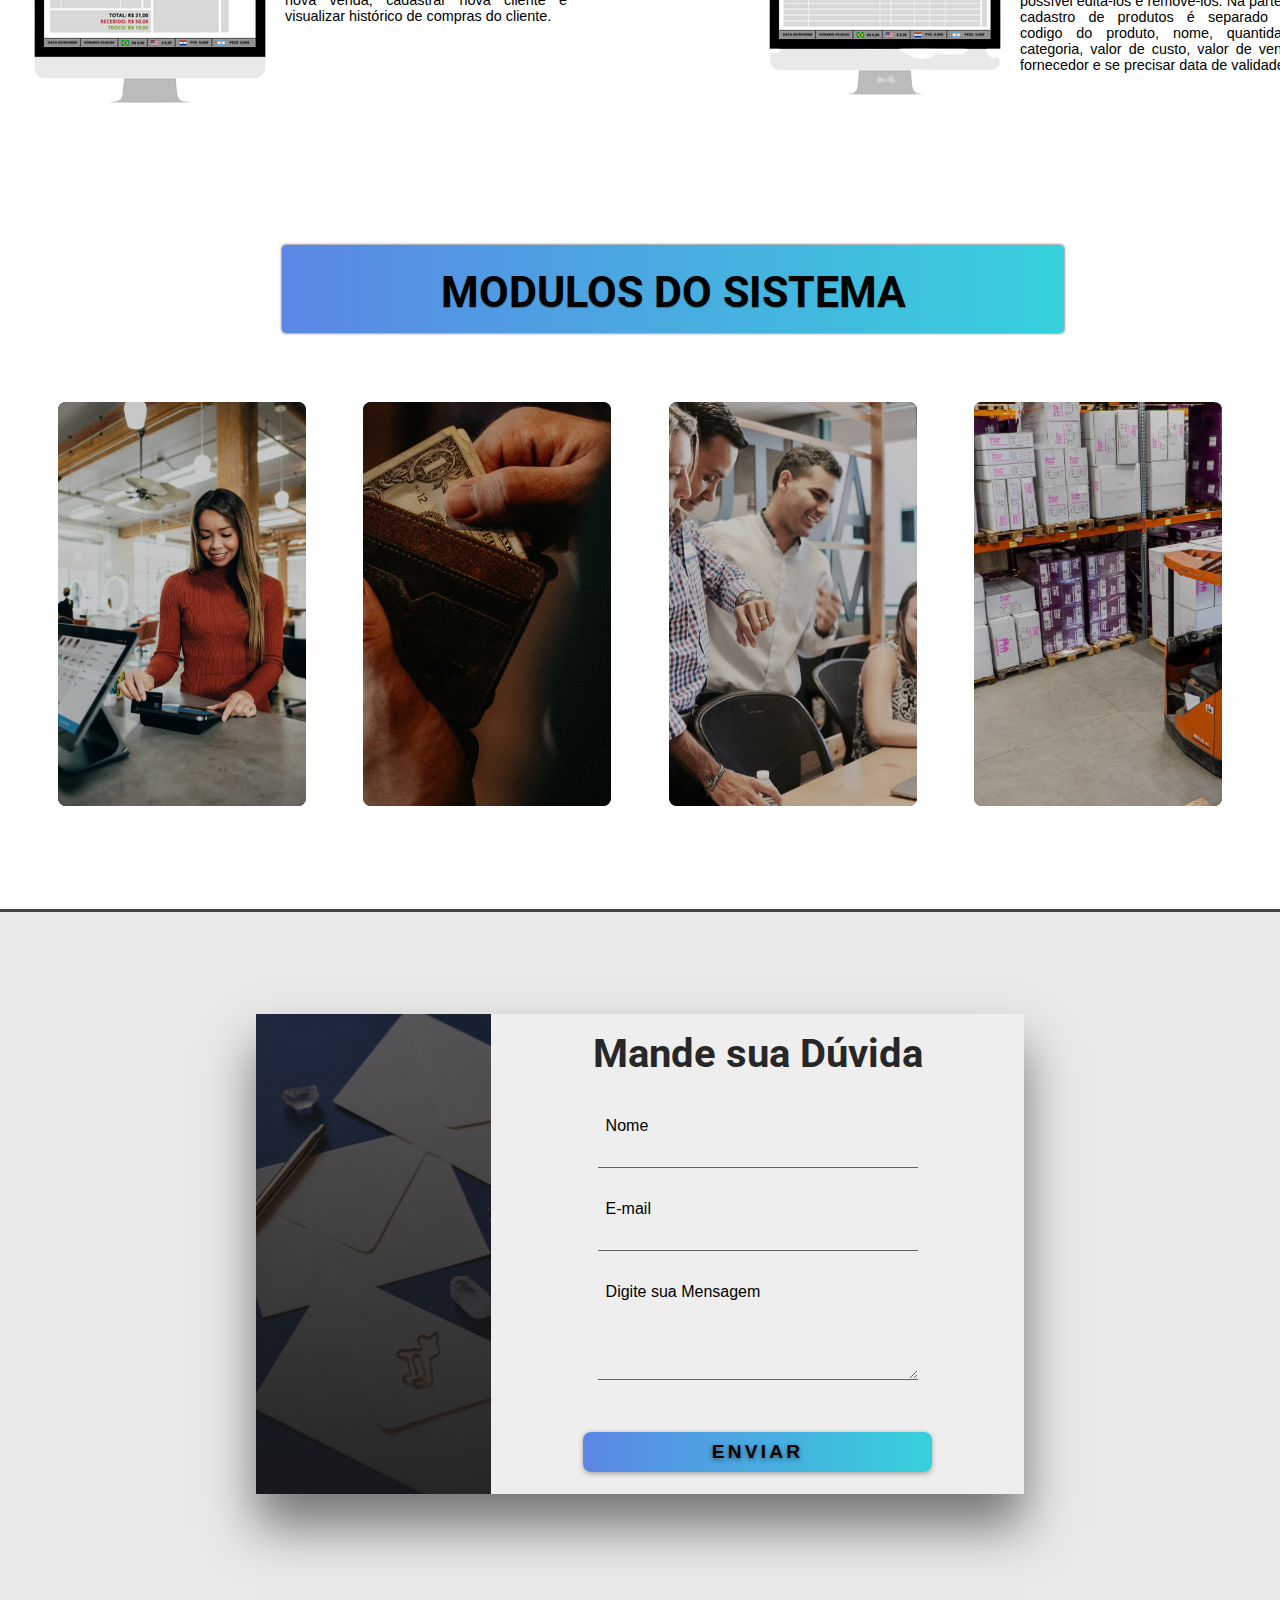
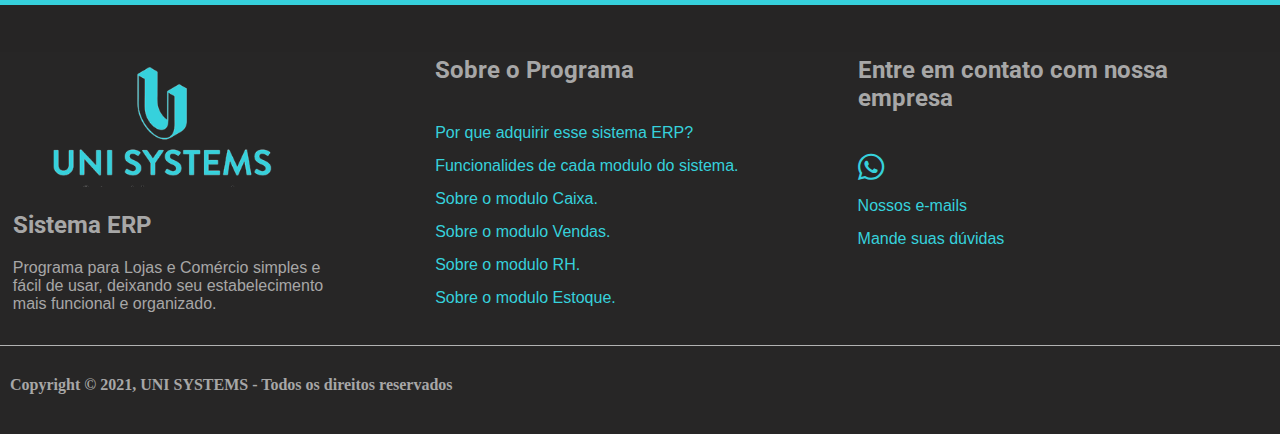
==== commit dfa62627: "mudei" ====
--- a/index.html
+++ b/index.html
@@ -13,13 +13,16 @@
 
     <div class="container">
 
+        <!--classe das 3 linhas sinalizando o menu-->
         <div class="hamburguer">
             <div class="line" id="line1"></div>
             <div class="line" id="line2"></div>
             <div class="line" id="line3"></div>
+            <!--esse span é a sinalização quando passa o mouse em cima do X falando que é para fechar-->
             <span>fechar</span>
         </div>
 
+        <!--parte que contem todas as informações da capa-->
         <header id="home">
 
             <div class="img-logo">
@@ -37,6 +40,7 @@
 
         </header>
 
+        <!--opções do menu lateral-->
         <aside class="sidebar">
             <nav>
                 <ul class="menu">
@@ -52,6 +56,7 @@
             </div>
         </aside>
 
+        <!--sessao das funcionalides contendo imagens e texto-->
         <section class="sessao-funcionalidades" id="funcionalidades">
             <div class="sessao-header">
                 <h1>Funcionalidades do Sistema</h1>
@@ -67,7 +72,6 @@
                     </p>
                 </div>
 
-
                 <div class="funcionalidade-vendas">
 
                     <img src="./Imagens/F2.png" alt="Tela do Modulo Vendas">
@@ -101,6 +105,7 @@
             </div>
         </section>
 
+        <!--sessao dos 4 modulos-->
         <div class="sessao-modulos" id="modulos">
             <div class="sessao-header">
                 <h1>Modulos do Sistema</h1>
@@ -153,6 +158,7 @@
             </div>
         </div>
 
+        <!--sessao de mensagem, podendo adicionar seu nome, email e uma mensagem para enviar-->
         <section class="sessao-mensagem" id="mensagem">
             <div class="mensagem-wrapper">
                 <div class="mensagem-left"></div>
@@ -182,7 +188,7 @@
             <div class="wrapper">
                 <div class="footer-box">
                     <div class="company-footer">
-                        <img src="./Imagens/logoOriginal.png">
+                        <img src="./Imagens/logoOriginal.png" width="280">
                         <!--width="200"-->
                         <h2>Sistema ERP</h2>
                         <p>Programa para Lojas e Comércio simples e fácil de usar, deixando seu estabelecimento mais funcional e organizado.</p>
--- a/style.css
+++ b/style.css
@@ -21,6 +21,9 @@
 html {
     scroll-behavior: smooth;
 }
+
+
+/*formatando aonde essas linhas vao se posicionar*/
 
 .hamburguer {
     width: 2rem;
@@ -31,6 +34,7 @@
     top: 2rem;
     display: flex;
     flex-direction: column;
+    /*vao ficar um em baixo do outro em vez de ficar do lado*/
     justify-content: space-evenly;
     cursor: pointer;
 }
@@ -41,12 +45,16 @@
 
 .line {
     width: 100%;
+    /*vai ter a mesma largura que o elemento hamburguer*/
     height: .1rem;
     background-color: white;
     box-shadow: 0.1rem 0.1rem 1px black;
     transition: transform 1s;
 }
 
+
+/*fazendo com que a linha 1 vire para formar um X em conjunto com a linha 3*/
+
 .show-menu #line1 {
     transform: rotate(45deg) translate(.3rem, .45rem);
 }
@@ -60,6 +68,9 @@
     transform: rotate(-45deg) translate(.3rem, -.45rem);
     ;
 }
+
+
+/*formatando o span que é o "fechar"*/
 
 .hamburguer span {
     position: absolute;
@@ -119,6 +130,7 @@
     width: 100%;
     height: 100%;
     object-fit: cover;
+    /*maneira que ela vai ser envelopada, entao aqui ela vai cobrir a nossa div*/
     opacity: 0.5;
     animation: zoom 25s;
 }
@@ -206,9 +218,15 @@
     z-index: 99;
 }
 
+
+/*é uma classe que criamos no JavaScript*/
+
 .show-menu .sidebar {
     right: 0;
 }
+
+
+/*arrumando a posição das opcões de menu*/
 
 .menu {
     position: absolute;
@@ -217,11 +235,17 @@
     transform: translate(-50%, -50%);
 }
 
+
+/*arrumando cada opçõa do menu*/
+
 .menu-item {
     text-align: center;
     margin-bottom: 2.5rem;
 }
 
+
+/*editando a fonte das opcoes*/
+
 .menu-link {
     font-family: Arial, Helvetica, sans-serif;
     font-size: 1.9rem;
@@ -229,9 +253,15 @@
     transition: color 1s;
 }
 
+
+/*animação quando passar o mouse em cima da palavra*/
+
 .menu-link:hover {
     color: #36D1DC;
 }
+
+
+/*ajustando o simbolo do WhatsApp*/
 
 .social-media {
     position: absolute;
@@ -296,7 +326,7 @@
     border-bottom-right-radius: 4px;
     box-shadow: 0px 0px 3px 0px #243546;
     width: 782px;
-    margin-top: 76.3438px !important;
+    margin-top: 76.3438px;
     height: 66px;
 }
 
@@ -432,6 +462,9 @@
     margin-bottom: 2rem;
 }
 
+
+/*definindo o tamanho dos cards dos modulos*/
+
 .card {
     margin-top: 5%;
     width: 15.5rem;
@@ -439,12 +472,18 @@
     position: relative;
 }
 
+
+/*colocando um fundo preto para quando colocar transparecia ficar preto*/
+
 .card-img-wrapper {
     width: 100%;
     height: 100%;
     background-color: black;
     border-radius: 0.5rem;
 }
+
+
+/*formatando a imagem para ficar no mesmo tamanho dos card*/
 
 .card-img-wrapper img {
     object-fit: cover;
@@ -455,6 +494,9 @@
     margin-bottom: 10%;
     transition: opacity 0.3s;
 }
+
+
+/*animação para ficar com opacidade*/
 
 .card:hover .card-img-wrapper img {
     opacity: 0.3;
@@ -486,6 +528,9 @@
     margin-bottom: 1.8rem;
 }
 
+
+/*definindo formatação do botao que é aplicado em quase todos*/
+
 .btn {
     background: #36D1DC;
     background: -webkit-linear-gradient(to right, #5B86E5, #36D1DC);
@@ -503,9 +548,15 @@
     cursor: pointer;
 }
 
+
+/*animação do botão*/
+
 .card-info button:hover {
     color: white;
 }
+
+
+/*tornando o texto visivel quando o ponteiro estiver em cima*/
 
 .card:hover .card-info {
     bottom: 2.3rem;
@@ -536,6 +587,9 @@
     box-shadow: 0 2rem 3rem rgba(0, 0, 0, 0.5);
 }
 
+
+/*editando imagem esquerda do bloco*/
+
 .mensagem-left {
     width: 35%;
     background: linear-gradient(rgba(15, 15, 15, 0.6), rgba(22, 22, 22, 0.9)), url(./Imagens/contato.jpg);
@@ -591,11 +645,6 @@
     left: 0.5rem;
     font-family: Arial, Helvetica, sans-serif;
     transition: all 0.3s;
-}
-
-.field:focus~label {
-    top: 0;
-    font-size: 1rem;
 }
 
 .field:focus {
@@ -722,73 +771,7 @@
 }
 
 
-/* .container1{
-    position: relative;
-    top: 130px;
-    display: flex;
-    flex-direction: column;
-    align-items: center;
-    width: 600px;
-    height: 360px;
-    left: 450px;
-}
-
-.p2{
-    
-    font-family: "Roboto", Arial;
-    font-size: 18px;
-    text-align: center;
-}
-
-.titulo{
-    top: 10px;
-    font-family: "Roboto", Arial;
-    color: rgb(36, 53, 70);;
-    border: solid #36D1DC;
-    background-color: #36D1DC;
-    border-radius: 20px;
-    position: relative;
-    text-align: center;
-    font-size: 40px;
-    margin-bottom: 50px;
-    width: 350px;
-    height: 50px;
-    box-shadow: 0px 0px 20px 0px #243546;
-}
-
-.container2{
-    box-shadow: 0px 0px 20px 0px #243546;
-    background-color: rgba(0, 0, 0, 0.589);
-    position: relative;
-    top: 400px;
-    display: flex;
-    flex-direction: column;
-    align-items: center;
-    width: 100%;
-    height: 360px;
-    border: solid black;
-    border-bottom: black;
-    left: 0px;
-}
-
-.lista {
-    margin-bottom: 20px;
-    height: 20px;
-    width: 200px
-    box-shadow: 0px 0px 30px 0px #243546;
-}
-
-.bordaImagem{
-    
-    box-shadow: 20px 10px 40px 5px #243546;
-    border: solid #73808173;
-    border-radius: 20px;
-}
-
-ol{
-    height: 40px;
-    width: 400px
-} */
+/*Começo do planos.html*/
 
 .sessao-planos {
     margin-bottom: 85px;
@@ -878,4 +861,144 @@
     margin-left: 122px;
     width: 1104px;
     color: grey;
+}
+
+
+/*Começo do caixa.html*/
+
+.sessao04 {
+    margin-bottom: 30px;
+}
+
+.objetivo p {
+    width: 383px;
+    font-family: Arial, Helvetica, sans-serif;
+    text-align: justify;
+    font-size: 20px;
+    border-style: hidden;
+    border-width: 0px;
+    border-color: transparent;
+    position: relative;
+    top: -21px;
+    left: 114px;
+}
+
+.objetivo h3 {
+    text-align: center;
+    text-transform: uppercase;
+    font-size: 22px;
+    position: relative;
+    width: 426px;
+    left: 95px;
+    top: -41px;
+}
+
+.sessao04 .objetivo {
+    position: relative;
+    margin-left: -75px;
+    width: 567px;
+    border-style: solid;
+    bottom: auto;
+    height: 202px;
+    right: auto;
+    left: 98px;
+    top: 38px;
+}
+
+.objetivo .fa-check-circle {
+    color: #3885bc;
+    position: relative;
+    top: 5px;
+    left: 23px;
+    font-size: 80px;
+}
+
+.sessao04 .solucao {
+    bottom: auto;
+    position: relative;
+    border-style: solid;
+    width: 573px;
+    right: auto;
+    left: 698px;
+    margin-top: 3px !important;
+    height: 205px;
+    top: -173px;
+}
+
+.solucao p {
+    font-size: 20px;
+    font-family: Arial, Helvetica, sans-serif;
+    position: relative;
+    bottom: auto;
+    top: -30px;
+    text-align: justify;
+    width: 428px;
+    right: auto;
+    left: 112px;
+}
+
+.solucao h3 {
+    font-size: 22px;
+    text-align: center;
+    text-transform: uppercase;
+    position: relative;
+    bottom: auto;
+    top: -40px;
+    margin-left: -5px !important;
+    width: 454px;
+    right: auto;
+    left: 56px;
+}
+
+.solucao .fa-grin-stars {
+    font-size: 80px;
+    color: #78b6e2;
+    right: auto;
+    position: relative;
+    bottom: auto;
+    top: 5px;
+    left: 21px;
+}
+
+.sessao04 .funcionalidade-modulo {
+    bottom: auto;
+    position: relative;
+    left: 0px;
+    top: -96px;
+    margin-left: 24px;
+    width: 1253px;
+    border-style: hidden;
+    border-width: 3px;
+}
+
+.funcionalidade-modulo li {
+    list-style: square;
+    font-family: Arial, Helvetica, sans-serif !important;
+    font-size: 20px;
+    text-shadow: none;
+    width: 514px;
+    text-align: justify;
+    position: relative;
+    padding-bottom: 40px;
+    top: 0px;
+    left: 0px;
+    bottom: auto;
+}
+
+.funcionalidade-modulo ul {
+    position: relative;
+    width: 525px;
+    top: -190px;
+    left: 678px;
+    border-style: hidden;
+    bottom: auto;
+}
+
+.funcionalidade-modulo img {
+    right: auto;
+    position: relative;
+    bottom: auto;
+    left: 15px;
+    top: 35px;
+    box-shadow: 0px 0px 6px 0px #000000;
 }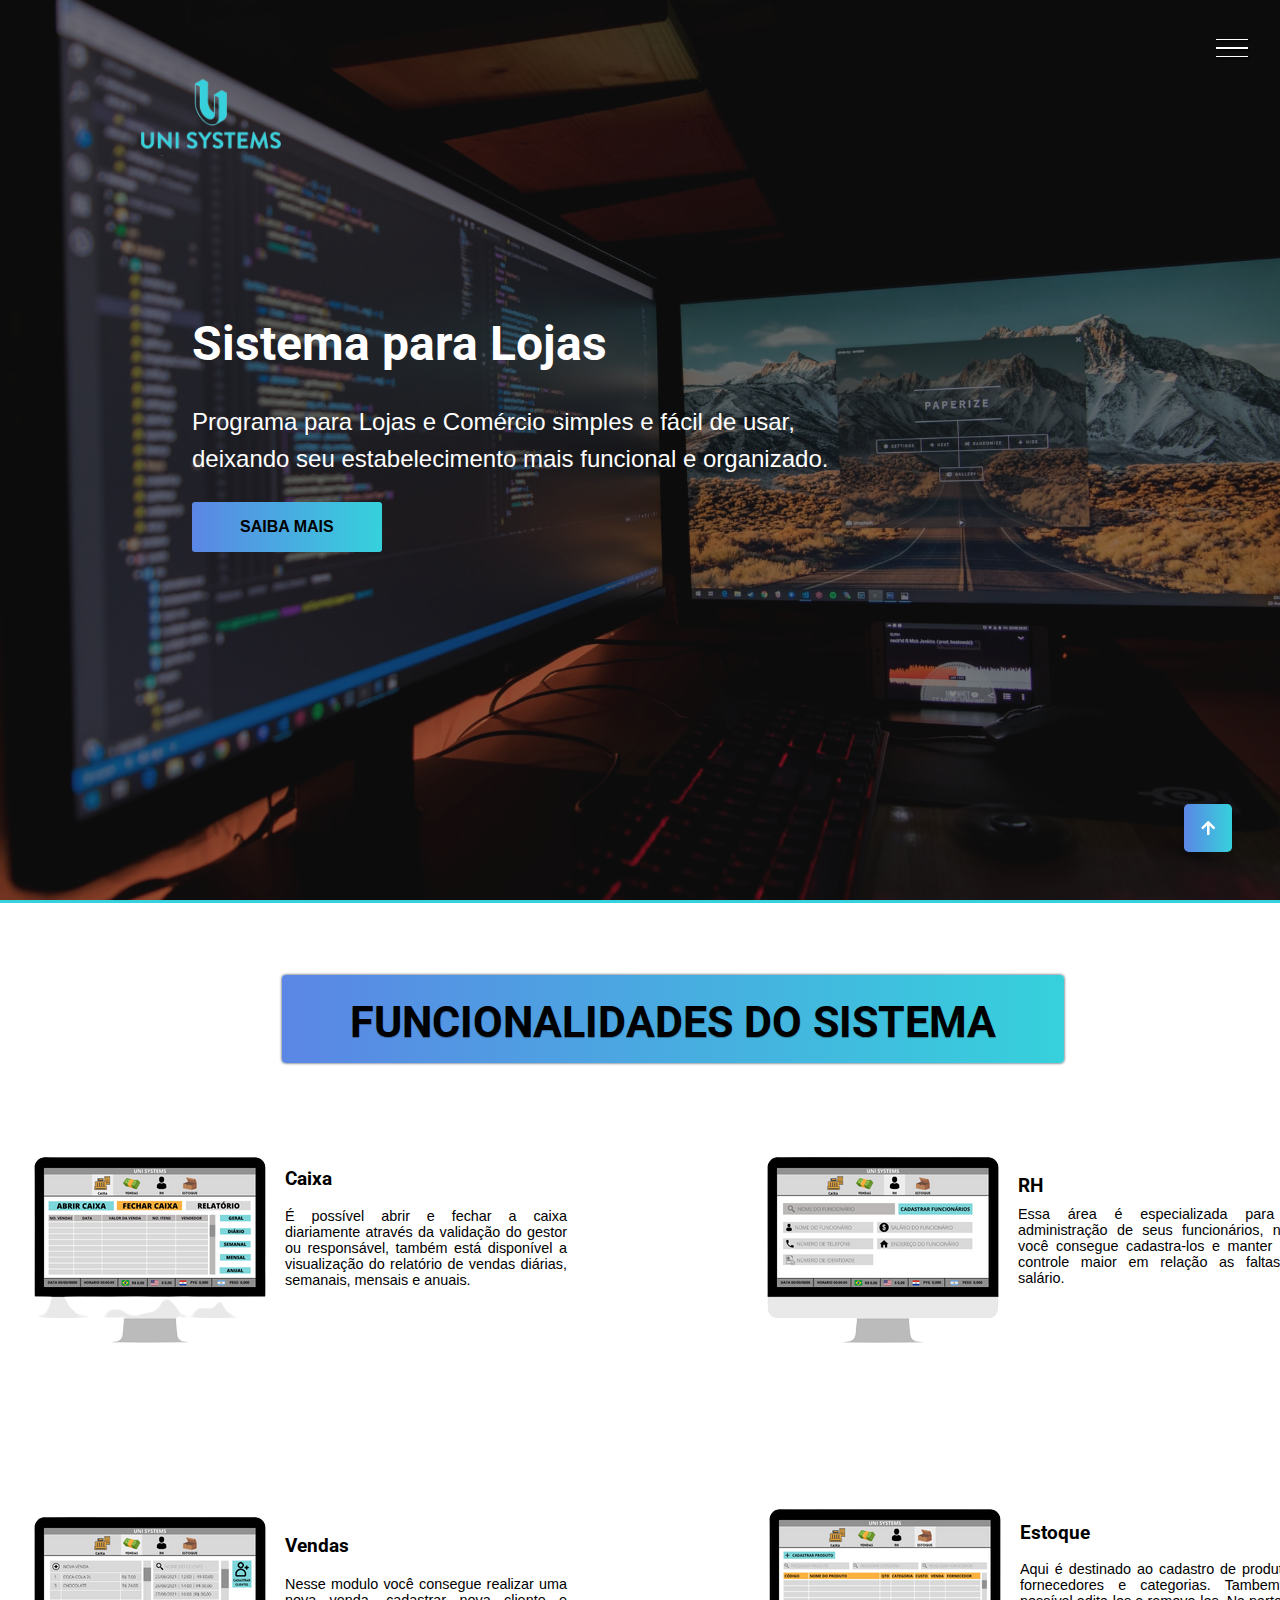
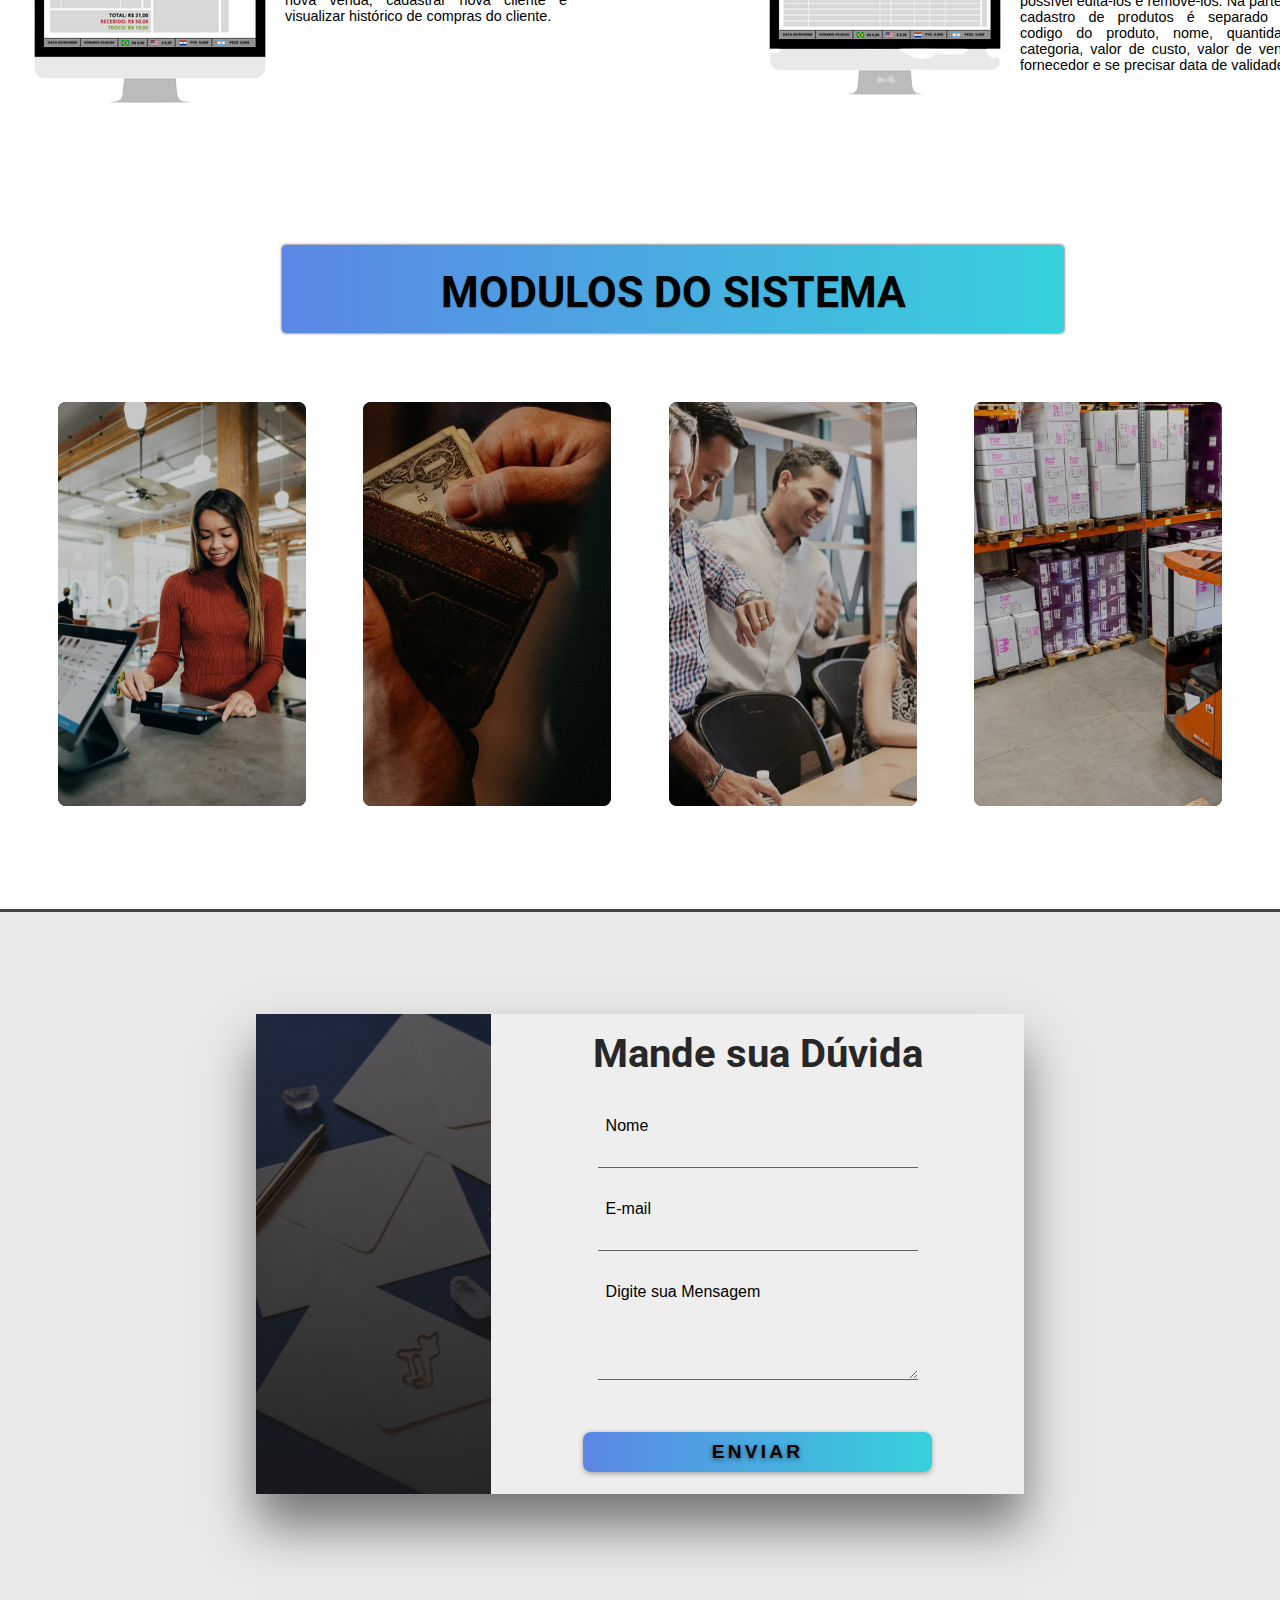
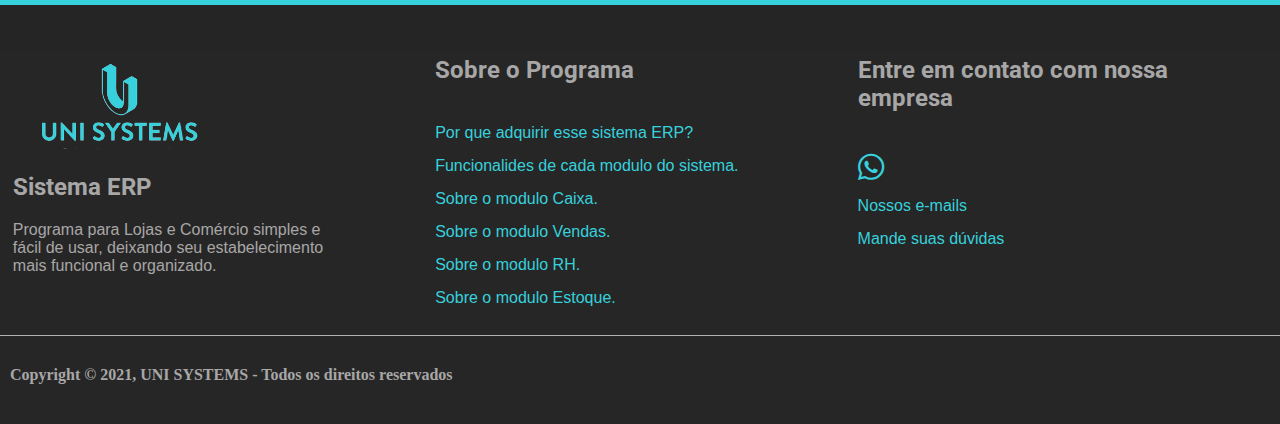
==== commit 45f6c2c7: "finalizado" ====
--- a/index.html
+++ b/index.html
@@ -188,8 +188,7 @@
             <div class="wrapper">
                 <div class="footer-box">
                     <div class="company-footer">
-                        <img src="./Imagens/logoOriginal.png" width="280">
-                        <!--width="200"-->
+                        <img src="./Imagens/logoOriginal.png" width="200">
                         <h2>Sistema ERP</h2>
                         <p>Programa para Lojas e Comércio simples e fácil de usar, deixando seu estabelecimento mais funcional e organizado.</p>
                     </div>
--- a/style.css
+++ b/style.css
@@ -1,1004 +1,1073 @@
-@import url('https://fonts.googleapis.com/css2?family=Roboto:wght@100;500;900&display=swap');
-
-/*fontes*/
-
-@import url("https://cdnjs.cloudflare.com/ajax/libs/font-awesome/5.15.4/css/all.min.css");
-
-/*icones*/
-
-* {
-    margin: 0;
-    padding: 0;
-    /*margem interna do elemento*/
-    list-style: none;
-    text-decoration: none;
-}
-
-body {
-    overflow-x: hidden;
-}
-
-html {
-    scroll-behavior: smooth;
-}
-
-
-/*formatando aonde essas linhas vao se posicionar*/
-
-.hamburguer {
-    width: 2rem;
-    height: 2rem;
-    position: fixed;
-    z-index: 100;
-    right: 2rem;
-    top: 2rem;
-    display: flex;
-    flex-direction: column;
-    /*vao ficar um em baixo do outro em vez de ficar do lado*/
-    justify-content: space-evenly;
-    cursor: pointer;
-}
-
-.show-menu .hamburguer {
-    right: 16rem;
-}
-
-.line {
-    width: 100%;
-    /*vai ter a mesma largura que o elemento hamburguer*/
-    height: .1rem;
-    background-color: white;
-    box-shadow: 0.1rem 0.1rem 1px black;
-    transition: transform 1s;
-}
-
-
-/*fazendo com que a linha 1 vire para formar um X em conjunto com a linha 3*/
-
-.show-menu #line1 {
-    transform: rotate(45deg) translate(.3rem, .45rem);
-}
-
-.show-menu #line2 {
-    opacity: 0;
-    visibility: hidden;
-}
-
-.show-menu #line3 {
-    transform: rotate(-45deg) translate(.3rem, -.45rem);
-    ;
-}
-
-
-/*formatando o span que é o "fechar"*/
-
-.hamburguer span {
-    position: absolute;
-    left: 3rem;
-    height: 2rem;
-    width: 6rem;
-    display: flex;
-    justify-content: center;
-    align-items: center;
-    background-color: #36D1DC;
-    color: white;
-    font-family: Arial, Helvetica, sans-serif;
-    opacity: 0;
-}
-
-.hamburguer span::before {
-    content: "";
-    position: absolute;
-    border-right: .5rem solid #36D1DC;
-    border-top: .5rem solid transparent;
-    border-left: .5rem solid transparent;
-    border-bottom: .5rem solid transparent;
-    left: -1rem;
-}
-
-.show-menu .hamburguer:hover span {
-    opacity: 1;
-}
-
-.img-logo {
-    position: absolute;
-    left: 9%;
-    top: 8%;
-    z-index: 100;
-    animation: moveBanner 2s;
-}
-
-header {
-    width: 100%;
-    height: 100vh;
-    /*vh pega a altura da vizualizacao que ta senda carregada*/
-    overflow: hidden;
-    /*desabilita passar o tamanho da janela*/
-    position: relative;
-    border-bottom: 3px solid #36D1DC;
-}
-
-.img-wrapper {
-    width: 100%;
-    /*largura, vai ocupar 100% da largura do header aqui*/
-    height: 100%;
-    overflow: hidden;
-    background-color: rgba(0, 0, 0, 0.9);
-}
-
-.img-wrapper img {
-    width: 100%;
-    height: 100%;
-    object-fit: cover;
-    /*maneira que ela vai ser envelopada, entao aqui ela vai cobrir a nossa div*/
-    opacity: 0.5;
-    animation: zoom 25s;
-}
-
-@keyframes zoom {
-    /*animação da imagem ao entrar*/
-    0% {
-        transform: scale(1.3);
-    }
-    100% {
-        transform: scale(1);
-    }
-}
-
-.banner {
-    position: absolute;
-    left: 15%;
-    /*distancia do elemento em relação a borda esquerda*/
-    /*right: ;*borda direita*/
-    top: 35%;
-    /*borda superior*/
-    /*bottom: ; borda inferior*/
-}
-
-.banner h1 {
-    color: #ffffff;
-    font-size: 3rem;
-    font-family: "Roboto", Arial;
-    text-shadow: .3rem .4rem 2px rgba(0, 0, 0, a.4);
-    margin-bottom: 2rem;
-    /*espaçmento entre cada frase*/
-    animation: moveBanner 2s;
-}
-
-.banner p {
-    font-family: Arial, serif;
-    color: #ffffff;
-    font-size: 1.5rem;
-    text-shadow: .2rem .2rem rgba(0, 0, 0, a.4);
-    line-height: 2.3rem;
-    margin-bottom: 1.5rem;
-    animation: moveBanner 2s;
-}
-
-.banner button {
-    font-family: Arial, Helvetica, sans-serif;
-    color: black;
-    font-size: 1rem;
-    text-transform: uppercase;
-    background: #36D1DC;
-    /*navegadores antigos*/
-    background: -webkit-linear-gradient(to right, #5B86E5, #36D1DC);
-    background: linear-gradient(to right, #5B86E5, #36D1DC);
-    padding-top: 1rem;
-    padding-bottom: 1rem;
-    padding-left: 3rem;
-    padding-right: 3rem;
-    border-radius: 3px;
-    border: none;
-    cursor: pointer;
-    animation: moveBanner 2s;
-}
-
-.banner button:hover {
-    color: white;
-}
-
-@keyframes moveBanner {
-    0% {
-        transform: translateY(10rem);
-    }
-    100% {
-        transform: translateY(0);
-    }
-}
-
-.sidebar {
-    width: 20rem;
-    height: 100vh;
-    background-color: gainsboro;
-    position: fixed;
-    top: 0;
-    right: -20rem;
-    transition: all 1s;
-    z-index: 99;
-}
-
-
-/*é uma classe que criamos no JavaScript*/
-
-.show-menu .sidebar {
-    right: 0;
-}
-
-
-/*arrumando a posição das opcões de menu*/
-
-.menu {
-    position: absolute;
-    top: 45%;
-    left: 50%;
-    transform: translate(-50%, -50%);
-}
-
-
-/*arrumando cada opçõa do menu*/
-
-.menu-item {
-    text-align: center;
-    margin-bottom: 2.5rem;
-}
-
-
-/*editando a fonte das opcoes*/
-
-.menu-link {
-    font-family: Arial, Helvetica, sans-serif;
-    font-size: 1.9rem;
-    color: rgb(88, 87, 87);
-    transition: color 1s;
-}
-
-
-/*animação quando passar o mouse em cima da palavra*/
-
-.menu-link:hover {
-    color: #36D1DC;
-}
-
-
-/*ajustando o simbolo do WhatsApp*/
-
-.social-media {
-    position: absolute;
-    bottom: 3.6rem;
-    width: 100%;
-    display: flex;
-    justify-content: center;
-}
-
-.social-media i {
-    background-color: #36D1DC;
-    color: white;
-    height: 4.5rem;
-    width: 4.5rem;
-    font-size: 3rem;
-    display: flex;
-    justify-content: center;
-    align-items: center;
-    border-radius: 50%;
-    transition: background-color 0.5s;
-}
-
-.social-media i:hover {
-    background-color: #5B86E5;
-}
-
-.sessao-header {
-    display: flex;
-    align-items: center;
-    justify-content: center;
-}
-
-.sessao-header h1 {
-    bottom: auto;
-    position: relative;
-    height: 78px;
-    text-transform: uppercase;
-    top: -4.5625px;
-    left: 7px;
-    text-align: center;
-    margin-left: 52px;
-    width: 921px;
-    margin-top: 5%;
-    font-family: "Roboto", Arial, Helvetica, sans-serif;
-    font-size: 2.7rem;
-    /*color: rgb(36, 53, 70);*/
-    color: black;
-    border-radius: 3px;
-    background: #36D1DC;
-    background: -webkit-linear-gradient(to right, #5B86E5, #36D1DC);
-    background: linear-gradient(to right, #5B86E5, #36D1DC);
-}
-
-#funcionalidades h1 {
-    text-shadow: rgba(0, 0, 0, 0.3) 0px 1px 1px;
-    border-style: hidden;
-    border-width: 0px;
-    padding-top: 22px;
-    border-top-right-radius: 4px;
-    border-top-left-radius: 4px;
-    border-bottom-left-radius: 4px;
-    border-bottom-right-radius: 4px;
-    box-shadow: 0px 0px 3px 0px #243546;
-    width: 782px;
-    margin-top: 76.3438px;
-    height: 66px;
-}
-
-.funcionalidade-caixa h3 {
-    width: 55px;
-    top: -236px;
-    left: 285px;
-    position: relative;
-    font-family: "Roboto", Arial, Helvetica, sans-serif;
-}
-
-.funcionalidade-caixa p {
-    top: -218px;
-    left: 285px;
-    position: relative;
-    width: 282px;
-    text-align: justify;
-    font-family: Arial, Helvetica, sans-serif;
-    font-size: 0.9rem;
-}
-
-.funcionalidades .funcionalidade-caixa {
-    height: 311px;
-    width: 584px;
-    top: 33px;
-    left: 0px;
-    position: relative;
-}
-
-.funcionalidade-vendas h3 {
-    width: 68px;
-    top: -229px;
-    left: 285px;
-    position: relative;
-    font-family: "Roboto", Arial, Helvetica, sans-serif;
-}
-
-.funcionalidade-vendas p {
-    left: 285px;
-    position: relative;
-    width: 282px;
-    text-align: justify;
-    top: -210px;
-    font-family: Arial, Helvetica, sans-serif;
-    font-size: 0.9rem;
-}
-
-.funcionalidades .funcionalidade-vendas {
-    height: 284px;
-    width: 584px;
-    left: 0px;
-    position: relative;
-    bottom: auto;
-    top: 82px;
-}
-
-.funcionalidade-rh h3 {
-    width: 40px;
-    top: -229px;
-    left: 285px;
-    position: relative;
-    font-family: "Roboto", Arial, Helvetica, sans-serif;
-}
-
-.funcionalidade-rh p {
-    left: 285px;
-    position: relative;
-    width: 282px;
-    text-align: justify;
-    top: -220px;
-    font-family: Arial, Helvetica, sans-serif;
-    font-size: 0.9rem;
-}
-
-.funcionalidades .funcionalidade-rh {
-    height: 299px;
-    width: 584px;
-    left: 733px;
-    position: relative;
-    top: -562px;
-}
-
-.funcionalidade-estoque h3 {
-    width: 77px;
-    position: relative;
-    left: 285px;
-    bottom: auto;
-    top: -234px;
-    font-family: "Roboto", Arial, Helvetica, sans-serif;
-}
-
-.funcionalidade-estoque p {
-    left: 285px;
-    position: relative;
-    width: 282px;
-    text-align: justify;
-    top: -217px;
-    font-family: Arial, Helvetica, sans-serif;
-    font-size: 0.9rem;
-}
-
-.funcionalidades .funcionalidade-estoque {
-    height: 311px;
-    position: relative;
-    width: 584px;
-    left: 735px;
-    bottom: auto;
-    top: -509px;
-}
-
-.sessao-funcionalidades .funcionalidades {
-    height: 706px;
-}
-
-#modulos h1 {
-    text-shadow: rgba(0, 0, 0, 0.3) 0px 1px 1px;
-    border-style: hidden;
-    border-width: 0px;
-    padding-top: 22px;
-    border-top-right-radius: 4px;
-    border-top-left-radius: 4px;
-    border-bottom-left-radius: 4px;
-    border-bottom-right-radius: 4px;
-    box-shadow: 0px 0px 3px 0px #243546;
-    width: 782px;
-    margin-top: 76.3438px;
-    height: 66px;
-}
-
-.modulos {
-    display: flex;
-    justify-content: space-evenly;
-    margin-bottom: 2rem;
-}
-
-
-/*definindo o tamanho dos cards dos modulos*/
-
-.card {
-    margin-top: 5%;
-    width: 15.5rem;
-    height: 25.3rem;
-    position: relative;
-}
-
-
-/*colocando um fundo preto para quando colocar transparecia ficar preto*/
-
-.card-img-wrapper {
-    width: 100%;
-    height: 100%;
-    background-color: black;
-    border-radius: 0.5rem;
-}
-
-
-/*formatando a imagem para ficar no mesmo tamanho dos card*/
-
-.card-img-wrapper img {
-    object-fit: cover;
-    width: 100%;
-    height: 100%;
-    border-radius: 0.5rem;
-    opacity: 0.8;
-    margin-bottom: 10%;
-    transition: opacity 0.3s;
-}
-
-
-/*animação para ficar com opacidade*/
-
-.card:hover .card-img-wrapper img {
-    opacity: 0.3;
-}
-
-.card-info {
-    position: absolute;
-    bottom: 0;
-    opacity: 0;
-    visibility: hidden;
-    margin-bottom: -3.6rem;
-    padding: 2rem;
-    text-shadow: 0.3rem 0.2rem 0.3rem rgba(0, 0, 0, 0.6);
-    transition: all 0.3s;
-}
-
-.card-info h3 {
-    font-family: Arial, Helvetica, sans-serif;
-    font-weight: bolder;
-    color: #36D1DC;
-    margin-bottom: 1rem;
-}
-
-.card-info p {
-    font-family: Arial, Helvetica, sans-serif;
-    color: white;
-    font-weight: 400;
-    width: 80%;
-    margin-bottom: 1.8rem;
-}
-
-
-/*definindo formatação do botao que é aplicado em quase todos*/
-
-.btn {
-    background: #36D1DC;
-    background: -webkit-linear-gradient(to right, #5B86E5, #36D1DC);
-    background: linear-gradient(to right, #5B86E5, #36D1DC);
-    font-family: Arial, Helvetica, sans-serif;
-    color: black;
-    border-radius: 0.5rem;
-    border: none;
-    box-shadow: 0 0.1rem 0.8rem rgba(0, 0, 0, 0.4);
-}
-
-.card-info button {
-    width: 8rem;
-    height: 2.5rem;
-    cursor: pointer;
-}
-
-
-/*animação do botão*/
-
-.card-info button:hover {
-    color: white;
-}
-
-
-/*tornando o texto visivel quando o ponteiro estiver em cima*/
-
-.card:hover .card-info {
-    bottom: 2.3rem;
-    opacity: 1;
-    visibility: visible;
-}
-
-#mensagem {
-    height: 740px;
-}
-
-.sessao-mensagem {
-    width: 100%;
-    height: 100vw;
-    background-color: rgb(233, 233, 233);
-    display: flex;
-    align-content: center;
-    justify-content: center;
-    margin-top: 8%;
-    border-top: 3px solid rgb(68, 68, 68);
-}
-
-.mensagem-wrapper {
-    margin-top: 8%;
-    width: 60%;
-    height: 30rem;
-    display: flex;
-    box-shadow: 0 2rem 3rem rgba(0, 0, 0, 0.5);
-}
-
-
-/*editando imagem esquerda do bloco*/
-
-.mensagem-left {
-    width: 35%;
-    background: linear-gradient(rgba(15, 15, 15, 0.6), rgba(22, 22, 22, 0.9)), url(./Imagens/contato.jpg);
-    background-size: cover;
-}
-
-.mensagem-right {
-    width: 65%;
-    background-color: #eee;
-    padding: 1rem 3rem 3rem 3rem;
-}
-
-.sessao-mensagem h1 {
-    width: 100%;
-    text-align: center;
-    font-family: "Roboto", Arial, Helvetica, sans-serif;
-    color: #272727;
-    font-size: 2.5rem;
-}
-
-.sessao-mensagem form {
-    margin-top: 9%;
-    width: 100%;
-    display: flex;
-    flex-direction: column;
-    align-items: center;
-}
-
-.input-group {
-    position: relative;
-}
-
-.field {
-    background: transparent;
-    border: none;
-    width: 20rem;
-    font-size: 1rem;
-    font-family: Arial, Helvetica, sans-serif;
-    border-bottom: 1px solid #636363;
-    outline: none;
-    margin: 2rem 0;
-}
-
-.input-group textarea {
-    padding-top: 1rem;
-    min-width: 17rem;
-    max-width: 23rem;
-    max-height: 3rem;
-}
-
-.field-label {
-    position: absolute;
-    left: 0.5rem;
-    font-family: Arial, Helvetica, sans-serif;
-    transition: all 0.3s;
-}
-
-.field:focus {
-    border-bottom: 1px solid;
-}
-
-.btn-submit {
-    font-size: 1.2rem;
-    text-transform: uppercase;
-    width: 80%;
-    height: 2.5rem;
-    margin-top: 1rem;
-    letter-spacing: 0.2rem;
-    cursor: pointer;
-    text-shadow: 0 0.1rem 0.3rem rgba(0, 0, 0, 0.5);
-    box-shadow: 0 0.1rem 0.3rem rgba(0, 0, 0, 0.3);
-}
-
-.btn-submit:hover {
-    color: white;
-}
-
-footer {
-    background-color: rgba(24, 23, 23, 0.932);
-    padding-bottom: 40px;
-    border-top: 5px solid #36D1DC;
-    margin-top: -52px;
-}
-
-footer h2 {
-    font-family: "Roboto", Arial, Helvetica, sans-serif;
-    color: #a7a7a7;
-}
-
-.footer-box p {
-    font-family: Arial, Helvetica, sans-serif;
-    color: #a7a7a7;
-}
-
-.footer-box a {
-    font-family: Arial, Helvetica, sans-serif;
-    color: #36D1DC;
-}
-
-.footer-box {
-    margin-top: 3%;
-    width: 31%;
-    padding: 1%;
-    float: left;
-}
-
-footer .wrapper::after {
-    clear: both;
-    content: "";
-    display: block;
-}
-
-.footer-bottom .wrapper p {
-    color: #a7a7a7;
-}
-
-footer ul {
-    padding: 0;
-}
-
-.company-footer {
-    width: 80%;
-}
-
-.footer-list {
-    margin-top: 10%;
-}
-
-.company-footer h2 {
-    margin-top: 20px;
-}
-
-.company-footer h2,
-.company-footer p {
-    margin-bottom: 20px;
-}
-
-.footer-list li {
-    margin-bottom: 15px;
-}
-
-.footer-list a {
-    transition: .5s;
-}
-
-.footer-list a:hover {
-    color: white;
-}
-
-.footer-list .fab {
-    font-size: 30px;
-}
-
-.footer-bottom {
-    border-top: 1px solid #B2B2B2;
-}
-
-.footer-bottom p {
-    font-weight: 600;
-    margin-top: 30px;
-    margin-left: 10px;
-}
-
-#link-topo {
-    position: fixed;
-    right: 3rem;
-    bottom: 3rem;
-    width: 3rem;
-    height: 3rem;
-    background: #36D1DC;
-    background: -webkit-linear-gradient(to right, #5B86E5, #36D1DC);
-    background: linear-gradient(to right, #5B86E5, #36D1DC);
-    display: flex;
-    justify-content: center;
-    align-items: center;
-    color: white;
-    border-radius: .3rem;
-    box-shadow: 0 0.1rem 0.6rem #00000009;
-}
-
-
-/*Começo do planos.html*/
-
-.sessao-planos {
-    margin-bottom: 85px;
-}
-
-.planos {
-    display: flex;
-    justify-content: space-evenly;
-    margin-bottom: 2rem;
-}
-
-.card-planos {
-    margin-top: 5%;
-    width: 18rem;
-    height: 35rem;
-    position: relative;
-}
-
-.card-planos-img-wrapper {
-    width: 100%;
-    height: 100%;
-    background-color: black;
-    border-radius: 0.5rem;
-}
-
-.card-planos-img-wrapper img {
-    object-fit: cover;
-    width: 100%;
-    height: 100%;
-    border-radius: 0.5rem;
-    opacity: 0.8;
-    margin-bottom: 10%;
-    transition: opacity 0.3s;
-}
-
-.card-planos:hover .card-planos-img-wrapper img {
-    opacity: 0.3;
-}
-
-.card-planos-info {
-    position: absolute;
-    bottom: 0;
-    opacity: 0;
-    visibility: hidden;
-    margin-bottom: 1rem;
-    padding: 2rem;
-    text-shadow: 0.3rem 0.2rem 0.3rem rgba(0, 0, 0, 0.6);
-    transition: all 0.3s;
-    right: auto;
-    left: 13px;
-}
-
-.card-planos-info h3 {
-    font-family: Arial, Helvetica, sans-serif;
-    font-size: 1.2rem;
-    font-weight: bolder;
-    color: white;
-    margin-bottom: 1rem;
-}
-
-.card-planos-info li {
-    margin-bottom: 15px;
-}
-
-.card-planos-info ul {
-    text-align: center;
-}
-
-.card-planos-info button {
-    width: 8rem;
-    height: 2.5rem;
-    cursor: pointer;
-}
-
-.card-planos-info button:hover {
-    color: white;
-}
-
-.card-planos:hover .card-planos-info {
-    bottom: 2.3rem;
-    opacity: 1;
-    visibility: visible;
-}
-
-.obs-planos {
-    text-align: center;
-    margin-left: 122px;
-    width: 1104px;
-    color: grey;
-}
-
-
-/*Começo do caixa.html*/
-
-.sessao04 {
-    margin-bottom: 30px;
-}
-
-.objetivo p {
-    width: 383px;
-    font-family: Arial, Helvetica, sans-serif;
-    text-align: justify;
-    font-size: 20px;
-    border-style: hidden;
-    border-width: 0px;
-    border-color: transparent;
-    position: relative;
-    top: -21px;
-    left: 114px;
-}
-
-.objetivo h3 {
-    text-align: center;
-    text-transform: uppercase;
-    font-size: 22px;
-    position: relative;
-    width: 426px;
-    left: 95px;
-    top: -41px;
-}
-
-.sessao04 .objetivo {
-    position: relative;
-    margin-left: -75px;
-    width: 567px;
-    border-style: solid;
-    bottom: auto;
-    height: 202px;
-    right: auto;
-    left: 98px;
-    top: 38px;
-}
-
-.objetivo .fa-check-circle {
-    color: #3885bc;
-    position: relative;
-    top: 5px;
-    left: 23px;
-    font-size: 80px;
-}
-
-.sessao04 .solucao {
-    bottom: auto;
-    position: relative;
-    border-style: solid;
-    width: 573px;
-    right: auto;
-    left: 698px;
-    margin-top: 3px !important;
-    height: 205px;
-    top: -173px;
-}
-
-.solucao p {
-    font-size: 20px;
-    font-family: Arial, Helvetica, sans-serif;
-    position: relative;
-    bottom: auto;
-    top: -30px;
-    text-align: justify;
-    width: 428px;
-    right: auto;
-    left: 112px;
-}
-
-.solucao h3 {
-    font-size: 22px;
-    text-align: center;
-    text-transform: uppercase;
-    position: relative;
-    bottom: auto;
-    top: -40px;
-    margin-left: -5px !important;
-    width: 454px;
-    right: auto;
-    left: 56px;
-}
-
-.solucao .fa-grin-stars {
-    font-size: 80px;
-    color: #78b6e2;
-    right: auto;
-    position: relative;
-    bottom: auto;
-    top: 5px;
-    left: 21px;
-}
-
-.sessao04 .funcionalidade-modulo {
-    bottom: auto;
-    position: relative;
-    left: 0px;
-    top: -96px;
-    margin-left: 24px;
-    width: 1253px;
-    border-style: hidden;
-    border-width: 3px;
-}
-
-.funcionalidade-modulo li {
-    list-style: square;
-    font-family: Arial, Helvetica, sans-serif !important;
-    font-size: 20px;
-    text-shadow: none;
-    width: 514px;
-    text-align: justify;
-    position: relative;
-    padding-bottom: 40px;
-    top: 0px;
-    left: 0px;
-    bottom: auto;
-}
-
-.funcionalidade-modulo ul {
-    position: relative;
-    width: 525px;
-    top: -190px;
-    left: 678px;
-    border-style: hidden;
-    bottom: auto;
-}
-
-.funcionalidade-modulo img {
-    right: auto;
-    position: relative;
-    bottom: auto;
-    left: 15px;
-    top: 35px;
-    box-shadow: 0px 0px 6px 0px #000000;
-}+    @import url('https://fonts.googleapis.com/css2?family=Roboto:wght@100;500;900&display=swap');
+    /*fontes*/
+    
+    @import url("https://cdnjs.cloudflare.com/ajax/libs/font-awesome/5.15.4/css/all.min.css");
+    /*icones*/
+    
+    * {
+        margin: 0;
+        padding: 0;
+        /*margem interna do elemento*/
+        list-style: none;
+        text-decoration: none;
+    }
+    
+    body {
+        overflow-x: hidden;
+    }
+    
+    html {
+        scroll-behavior: smooth;
+    }
+    /*formatando aonde essas linhas vao se posicionar*/
+    
+    .hamburguer {
+        width: 2rem;
+        height: 2rem;
+        position: fixed;
+        z-index: 100;
+        right: 2rem;
+        top: 2rem;
+        display: flex;
+        flex-direction: column;
+        /*vao ficar um em baixo do outro em vez de ficar do lado*/
+        justify-content: space-evenly;
+        cursor: pointer;
+    }
+    
+    .show-menu .hamburguer {
+        right: 16rem;
+    }
+    
+    .line {
+        width: 100%;
+        /*vai ter a mesma largura que o elemento hamburguer*/
+        height: .1rem;
+        background-color: white;
+        box-shadow: 0.1rem 0.1rem 1px black;
+        transition: transform 1s;
+    }
+    /*fazendo com que a linha 1 vire para formar um X em conjunto com a linha 3*/
+    
+    .show-menu #line1 {
+        transform: rotate(45deg) translate(.3rem, .45rem);
+    }
+    
+    .show-menu #line2 {
+        opacity: 0;
+        visibility: hidden;
+    }
+    
+    .show-menu #line3 {
+        transform: rotate(-45deg) translate(.3rem, -.45rem);
+        ;
+    }
+    /*formatando o span que é o "fechar"*/
+    
+    .hamburguer span {
+        position: absolute;
+        left: 3rem;
+        height: 2rem;
+        width: 6rem;
+        display: flex;
+        justify-content: center;
+        align-items: center;
+        background-color: #36D1DC;
+        color: white;
+        font-family: Arial, Helvetica, sans-serif;
+        opacity: 0;
+    }
+    
+    .hamburguer span::before {
+        content: "";
+        position: absolute;
+        border-right: .5rem solid #36D1DC;
+        border-top: .5rem solid transparent;
+        border-left: .5rem solid transparent;
+        border-bottom: .5rem solid transparent;
+        left: -1rem;
+    }
+    
+    .show-menu .hamburguer:hover span {
+        opacity: 1;
+    }
+    
+    .img-logo {
+        position: absolute;
+        left: 9%;
+        top: 8%;
+        z-index: 100;
+        animation: moveBanner 2s;
+    }
+    
+    header {
+        width: 100%;
+        height: 100vh;
+        /*vh pega a altura da vizualizacao que ta senda carregada*/
+        overflow: hidden;
+        /*desabilita passar o tamanho da janela*/
+        position: relative;
+        border-bottom: 3px solid #36D1DC;
+    }
+    
+    .img-wrapper {
+        width: 100%;
+        /*largura, vai ocupar 100% da largura do header aqui*/
+        height: 100%;
+        overflow: hidden;
+        background-color: rgba(0, 0, 0, 0.9);
+    }
+    
+    .img-wrapper img {
+        width: 100%;
+        height: 100%;
+        object-fit: cover;
+        /*maneira que ela vai ser envelopada, entao aqui ela vai cobrir a nossa div*/
+        opacity: 0.5;
+        animation: zoom 25s;
+    }
+    
+    @keyframes zoom {
+        /*animação da imagem ao entrar*/
+        0% {
+            transform: scale(1.3);
+        }
+        100% {
+            transform: scale(1);
+        }
+    }
+    
+    .banner {
+        position: absolute;
+        left: 15%;
+        /*distancia do elemento em relação a borda esquerda*/
+        /*right: ;*borda direita*/
+        top: 35%;
+        /*borda superior*/
+        /*bottom: ; borda inferior*/
+    }
+    
+    .banner h1 {
+        color: #ffffff;
+        font-size: 3rem;
+        font-family: "Roboto", Arial;
+        text-shadow: .3rem .4rem 2px rgba(0, 0, 0, a.4);
+        margin-bottom: 2rem;
+        /*espaçmento entre cada frase*/
+        animation: moveBanner 2s;
+    }
+    
+    .banner p {
+        font-family: Arial, serif;
+        color: #ffffff;
+        font-size: 1.5rem;
+        text-shadow: .2rem .2rem rgba(0, 0, 0, a.4);
+        line-height: 2.3rem;
+        margin-bottom: 1.5rem;
+        animation: moveBanner 2s;
+    }
+    
+    .banner button {
+        font-family: Arial, Helvetica, sans-serif;
+        color: black;
+        font-size: 1rem;
+        text-transform: uppercase;
+        background: #36D1DC;
+        /*navegadores antigos*/
+        background: -webkit-linear-gradient(to right, #5B86E5, #36D1DC);
+        background: linear-gradient(to right, #5B86E5, #36D1DC);
+        padding-top: 1rem;
+        padding-bottom: 1rem;
+        padding-left: 3rem;
+        padding-right: 3rem;
+        border-radius: 3px;
+        border: none;
+        cursor: pointer;
+        animation: moveBanner 2s;
+    }
+    
+    .banner button:hover {
+        color: white;
+    }
+    
+    @keyframes moveBanner {
+        0% {
+            transform: translateY(10rem);
+        }
+        100% {
+            transform: translateY(0);
+        }
+    }
+    
+    .sidebar {
+        width: 20rem;
+        height: 100vh;
+        background-color: gainsboro;
+        position: fixed;
+        top: 0;
+        right: -20rem;
+        transition: all 1s;
+        z-index: 99;
+    }
+    /*é uma classe que criamos no JavaScript*/
+    
+    .show-menu .sidebar {
+        right: 0;
+    }
+    /*arrumando a posição das opcões de menu*/
+    
+    .menu {
+        position: absolute;
+        top: 45%;
+        left: 50%;
+        transform: translate(-50%, -50%);
+    }
+    /*arrumando cada opçõa do menu*/
+    
+    .menu-item {
+        text-align: center;
+        margin-bottom: 2.5rem;
+    }
+    /*editando a fonte das opcoes*/
+    
+    .menu-link {
+        font-family: Arial, Helvetica, sans-serif;
+        font-size: 1.9rem;
+        color: rgb(88, 87, 87);
+        transition: color 1s;
+    }
+    /*animação quando passar o mouse em cima da palavra*/
+    
+    .menu-link:hover {
+        color: #36D1DC;
+    }
+    /*ajustando o simbolo do WhatsApp*/
+    
+    .social-media {
+        position: absolute;
+        bottom: 3.6rem;
+        width: 100%;
+        display: flex;
+        justify-content: center;
+    }
+    
+    .social-media i {
+        background-color: #36D1DC;
+        color: white;
+        height: 4.5rem;
+        width: 4.5rem;
+        font-size: 3rem;
+        display: flex;
+        justify-content: center;
+        align-items: center;
+        border-radius: 50%;
+        transition: background-color 0.5s;
+    }
+    
+    .social-media i:hover {
+        background-color: #5B86E5;
+    }
+    
+    .sessao-header {
+        display: flex;
+        align-items: center;
+        justify-content: center;
+    }
+    
+    .sessao-header h1 {
+        bottom: auto;
+        position: relative;
+        height: 78px;
+        text-transform: uppercase;
+        top: -4.5625px;
+        left: 7px;
+        text-align: center;
+        margin-left: 52px;
+        width: 921px;
+        margin-top: 5%;
+        font-family: "Roboto", Arial, Helvetica, sans-serif;
+        font-size: 2.7rem;
+        /*color: rgb(36, 53, 70);*/
+        color: black;
+        border-radius: 3px;
+        background: #36D1DC;
+        background: -webkit-linear-gradient(to right, #5B86E5, #36D1DC);
+        background: linear-gradient(to right, #5B86E5, #36D1DC);
+    }
+    
+    #funcionalidades h1 {
+        text-shadow: rgba(0, 0, 0, 0.3) 0px 1px 1px;
+        border-style: hidden;
+        border-width: 0px;
+        padding-top: 22px;
+        border-top-right-radius: 4px;
+        border-top-left-radius: 4px;
+        border-bottom-left-radius: 4px;
+        border-bottom-right-radius: 4px;
+        box-shadow: 0px 0px 3px 0px #243546;
+        width: 782px;
+        margin-top: 76.3438px;
+        height: 66px;
+    }
+    
+    .funcionalidade-caixa h3 {
+        width: 55px;
+        top: -236px;
+        left: 285px;
+        position: relative;
+        font-family: "Roboto", Arial, Helvetica, sans-serif;
+    }
+    
+    .funcionalidade-caixa p {
+        top: -218px;
+        left: 285px;
+        position: relative;
+        width: 282px;
+        text-align: justify;
+        font-family: Arial, Helvetica, sans-serif;
+        font-size: 0.9rem;
+    }
+    
+    .funcionalidades .funcionalidade-caixa {
+        height: 311px;
+        width: 584px;
+        top: 33px;
+        left: 0px;
+        position: relative;
+    }
+    
+    .funcionalidade-vendas h3 {
+        width: 68px;
+        top: -229px;
+        left: 285px;
+        position: relative;
+        font-family: "Roboto", Arial, Helvetica, sans-serif;
+    }
+    
+    .funcionalidade-vendas p {
+        left: 285px;
+        position: relative;
+        width: 282px;
+        text-align: justify;
+        top: -210px;
+        font-family: Arial, Helvetica, sans-serif;
+        font-size: 0.9rem;
+    }
+    
+    .funcionalidades .funcionalidade-vendas {
+        height: 284px;
+        width: 584px;
+        left: 0px;
+        position: relative;
+        bottom: auto;
+        top: 82px;
+    }
+    
+    .funcionalidade-rh h3 {
+        width: 40px;
+        top: -229px;
+        left: 285px;
+        position: relative;
+        font-family: "Roboto", Arial, Helvetica, sans-serif;
+    }
+    
+    .funcionalidade-rh p {
+        left: 285px;
+        position: relative;
+        width: 282px;
+        text-align: justify;
+        top: -220px;
+        font-family: Arial, Helvetica, sans-serif;
+        font-size: 0.9rem;
+    }
+    
+    .funcionalidades .funcionalidade-rh {
+        height: 299px;
+        width: 584px;
+        left: 733px;
+        position: relative;
+        top: -562px;
+    }
+    
+    .funcionalidade-estoque h3 {
+        width: 77px;
+        position: relative;
+        left: 285px;
+        bottom: auto;
+        top: -234px;
+        font-family: "Roboto", Arial, Helvetica, sans-serif;
+    }
+    
+    .funcionalidade-estoque p {
+        left: 285px;
+        position: relative;
+        width: 282px;
+        text-align: justify;
+        top: -217px;
+        font-family: Arial, Helvetica, sans-serif;
+        font-size: 0.9rem;
+    }
+    
+    .funcionalidades .funcionalidade-estoque {
+        height: 311px;
+        position: relative;
+        width: 584px;
+        left: 735px;
+        bottom: auto;
+        top: -509px;
+    }
+    
+    .sessao-funcionalidades .funcionalidades {
+        height: 706px;
+    }
+    
+    #modulos h1 {
+        text-shadow: rgba(0, 0, 0, 0.3) 0px 1px 1px;
+        border-style: hidden;
+        border-width: 0px;
+        padding-top: 22px;
+        border-top-right-radius: 4px;
+        border-top-left-radius: 4px;
+        border-bottom-left-radius: 4px;
+        border-bottom-right-radius: 4px;
+        box-shadow: 0px 0px 3px 0px #243546;
+        width: 782px;
+        margin-top: 76.3438px;
+        height: 66px;
+    }
+    
+    .modulos {
+        display: flex;
+        justify-content: space-evenly;
+        margin-bottom: 2rem;
+    }
+    /*definindo o tamanho dos cards dos modulos*/
+    
+    .card {
+        margin-top: 5%;
+        width: 15.5rem;
+        height: 25.3rem;
+        position: relative;
+    }
+    /*colocando um fundo preto para quando colocar transparecia ficar preto*/
+    
+    .card-img-wrapper {
+        width: 100%;
+        height: 100%;
+        background-color: black;
+        border-radius: 0.5rem;
+    }
+    /*formatando a imagem para ficar no mesmo tamanho dos card*/
+    
+    .card-img-wrapper img {
+        object-fit: cover;
+        width: 100%;
+        height: 100%;
+        border-radius: 0.5rem;
+        opacity: 0.8;
+        margin-bottom: 10%;
+        transition: opacity 0.3s;
+    }
+    /*animação para ficar com opacidade*/
+    
+    .card:hover .card-img-wrapper img {
+        opacity: 0.3;
+    }
+    
+    .card-info {
+        position: absolute;
+        bottom: 0;
+        opacity: 0;
+        visibility: hidden;
+        margin-bottom: -3.6rem;
+        padding: 2rem;
+        text-shadow: 0.3rem 0.2rem 0.3rem rgba(0, 0, 0, 0.6);
+        transition: all 0.3s;
+    }
+    
+    .card-info h3 {
+        font-family: Arial, Helvetica, sans-serif;
+        font-weight: bolder;
+        color: #36D1DC;
+        margin-bottom: 1rem;
+    }
+    
+    .card-info p {
+        font-family: Arial, Helvetica, sans-serif;
+        color: white;
+        font-weight: 400;
+        width: 80%;
+        margin-bottom: 1.8rem;
+    }
+    /*definindo formatação do botao que é aplicado em quase todos*/
+    
+    .btn {
+        background: #36D1DC;
+        background: -webkit-linear-gradient(to right, #5B86E5, #36D1DC);
+        background: linear-gradient(to right, #5B86E5, #36D1DC);
+        font-family: Arial, Helvetica, sans-serif;
+        color: black;
+        border-radius: 0.5rem;
+        border: none;
+        box-shadow: 0 0.1rem 0.8rem rgba(0, 0, 0, 0.4);
+    }
+    
+    .card-info button {
+        width: 8rem;
+        height: 2.5rem;
+        cursor: pointer;
+    }
+    /*animação do botão*/
+    
+    .card-info button:hover {
+        color: white;
+    }
+    /*tornando o texto visivel quando o ponteiro estiver em cima*/
+    
+    .card:hover .card-info {
+        bottom: 2.3rem;
+        opacity: 1;
+        visibility: visible;
+    }
+    
+    #mensagem {
+        height: 740px;
+    }
+    
+    .sessao-mensagem {
+        width: 100%;
+        height: 100vw;
+        background-color: rgb(233, 233, 233);
+        display: flex;
+        align-content: center;
+        justify-content: center;
+        margin-top: 8%;
+        border-top: 3px solid rgb(68, 68, 68);
+    }
+    
+    .mensagem-wrapper {
+        margin-top: 8%;
+        width: 60%;
+        height: 30rem;
+        display: flex;
+        box-shadow: 0 2rem 3rem rgba(0, 0, 0, 0.5);
+    }
+    /*editando imagem esquerda do bloco*/
+    
+    .mensagem-left {
+        width: 35%;
+        background: linear-gradient(rgba(15, 15, 15, 0.6), rgba(22, 22, 22, 0.9)), url(./Imagens/contato.jpg);
+        background-size: cover;
+    }
+    
+    .mensagem-right {
+        width: 65%;
+        background-color: #eee;
+        padding: 1rem 3rem 3rem 3rem;
+    }
+    
+    .sessao-mensagem h1 {
+        width: 100%;
+        text-align: center;
+        font-family: "Roboto", Arial, Helvetica, sans-serif;
+        color: #272727;
+        font-size: 2.5rem;
+    }
+    
+    .sessao-mensagem form {
+        margin-top: 9%;
+        width: 100%;
+        display: flex;
+        flex-direction: column;
+        align-items: center;
+    }
+    
+    .input-group {
+        position: relative;
+    }
+    
+    .field {
+        background: transparent;
+        border: none;
+        width: 20rem;
+        font-size: 1rem;
+        font-family: Arial, Helvetica, sans-serif;
+        border-bottom: 1px solid #636363;
+        outline: none;
+        margin: 2rem 0;
+    }
+    
+    .input-group textarea {
+        padding-top: 1rem;
+        min-width: 17rem;
+        max-width: 23rem;
+        max-height: 3rem;
+    }
+    
+    .field-label {
+        position: absolute;
+        left: 0.5rem;
+        font-family: Arial, Helvetica, sans-serif;
+        transition: all 0.3s;
+    }
+    
+    .field:focus {
+        border-bottom: 1px solid;
+    }
+    
+    .btn-submit {
+        font-size: 1.2rem;
+        text-transform: uppercase;
+        width: 80%;
+        height: 2.5rem;
+        margin-top: 1rem;
+        letter-spacing: 0.2rem;
+        cursor: pointer;
+        text-shadow: 0 0.1rem 0.3rem rgba(0, 0, 0, 0.5);
+        box-shadow: 0 0.1rem 0.3rem rgba(0, 0, 0, 0.3);
+    }
+    
+    .btn-submit:hover {
+        color: white;
+    }
+    /*footer*/
+    
+    footer {
+        background-color: rgba(24, 23, 23, 0.932);
+        padding-bottom: 40px;
+        border-top: 5px solid #36D1DC;
+        margin-top: -52px;
+    }
+    
+    footer h2 {
+        font-family: "Roboto", Arial, Helvetica, sans-serif;
+        color: #a7a7a7;
+    }
+    
+    .footer-box p {
+        font-family: Arial, Helvetica, sans-serif;
+        color: #a7a7a7;
+    }
+    
+    .footer-box a {
+        font-family: Arial, Helvetica, sans-serif;
+        color: #36D1DC;
+    }
+    
+    .footer-box {
+        margin-top: 3%;
+        width: 31%;
+        padding: 1%;
+        float: left;
+    }
+    
+    footer .wrapper::after {
+        clear: both;
+        content: "";
+        display: block;
+    }
+    
+    .footer-bottom .wrapper p {
+        color: #a7a7a7;
+    }
+    
+    footer ul {
+        padding: 0;
+    }
+    
+    .company-footer {
+        width: 80%;
+    }
+    
+    .footer-list {
+        margin-top: 10%;
+    }
+    
+    .company-footer h2 {
+        margin-top: 20px;
+    }
+    
+    .company-footer h2,
+    .company-footer p {
+        margin-bottom: 20px;
+    }
+    
+    .footer-list li {
+        margin-bottom: 15px;
+    }
+    
+    .footer-list a {
+        transition: .5s;
+    }
+    
+    .footer-list a:hover {
+        color: white;
+    }
+    
+    .footer-list .fab {
+        font-size: 30px;
+    }
+    
+    .footer-bottom {
+        border-top: 1px solid #B2B2B2;
+    }
+    
+    .footer-bottom p {
+        font-weight: 600;
+        margin-top: 30px;
+        margin-left: 10px;
+    }
+    
+    #link-topo {
+        position: fixed;
+        right: 3rem;
+        bottom: 3rem;
+        width: 3rem;
+        height: 3rem;
+        background: #36D1DC;
+        background: -webkit-linear-gradient(to right, #5B86E5, #36D1DC);
+        background: linear-gradient(to right, #5B86E5, #36D1DC);
+        display: flex;
+        justify-content: center;
+        align-items: center;
+        color: white;
+        border-radius: .3rem;
+        box-shadow: 0 0.1rem 0.6rem #00000009;
+    }
+    /*Começo do planos.html*/
+    
+    .sessao-planos {
+        margin-bottom: 85px;
+    }
+    
+    .planos {
+        display: flex;
+        justify-content: space-evenly;
+        margin-bottom: 2rem;
+    }
+    
+    .card-planos {
+        margin-top: 5%;
+        width: 18rem;
+        height: 35rem;
+        position: relative;
+    }
+    
+    .card-planos-img-wrapper {
+        width: 100%;
+        height: 100%;
+        background-color: black;
+        border-radius: 0.5rem;
+    }
+    
+    .card-planos-img-wrapper img {
+        object-fit: cover;
+        width: 100%;
+        height: 100%;
+        border-radius: 0.5rem;
+        opacity: 0.8;
+        margin-bottom: 10%;
+        transition: opacity 0.3s;
+    }
+    
+    .card-planos:hover .card-planos-img-wrapper img {
+        opacity: 0.3;
+    }
+    
+    .card-planos-info {
+        position: absolute;
+        bottom: 0;
+        opacity: 0;
+        visibility: hidden;
+        margin-bottom: 1rem;
+        padding: 2rem;
+        text-shadow: 0.3rem 0.2rem 0.3rem rgba(0, 0, 0, 0.6);
+        transition: all 0.3s;
+        right: auto;
+        left: 13px;
+    }
+    
+    .card-planos-info h3 {
+        font-family: Arial, Helvetica, sans-serif;
+        font-size: 1.2rem;
+        font-weight: bolder;
+        color: white;
+        margin-bottom: 1rem;
+    }
+    
+    .card-planos-info li {
+        margin-bottom: 15px;
+    }
+    
+    .card-planos-info ul {
+        text-align: center;
+    }
+    
+    .card-planos-info button {
+        width: 8rem;
+        height: 2.5rem;
+        cursor: pointer;
+    }
+    
+    .card-planos-info button:hover {
+        color: white;
+    }
+    
+    .card-planos:hover .card-planos-info {
+        bottom: 2.3rem;
+        opacity: 1;
+        visibility: visible;
+    }
+    
+    .obs-planos {
+        text-align: center;
+        margin-left: 122px;
+        width: 1104px;
+        color: grey;
+    }
+    /*Começo do caixa - rh - estoque - venda.html*/
+    
+    .sessao04 {
+        background-color: rgba(243, 239, 233, 0.671);
+    }
+    
+    .objetivo p {
+        width: 383px;
+        font-family: Arial, Helvetica, sans-serif;
+        text-align: justify;
+        font-size: 20px;
+        border-style: hidden;
+        border-width: 0px;
+        border-color: transparent;
+        position: relative;
+        top: -21px;
+        left: 114px;
+    }
+    
+    .objetivo h3 {
+        text-align: center;
+        text-transform: uppercase;
+        font-size: 22px;
+        position: relative;
+        width: 426px;
+        left: 95px;
+        top: -41px;
+    }
+    
+    .sessao04 .objetivo {
+        position: relative;
+        margin-left: -75px;
+        width: 567px;
+        border-style: solid;
+        bottom: auto;
+        height: 202px;
+        right: auto;
+        left: 98px;
+        top: 38px;
+    }
+    
+    .objetivo .fa-check-circle {
+        color: #3885bc;
+        position: relative;
+        top: 5px;
+        left: 16px;
+        font-size: 80px;
+    }
+    
+    .sessao04 .solucao {
+        bottom: auto;
+        position: relative;
+        border-style: solid;
+        width: 573px;
+        right: auto;
+        left: 698px;
+        margin-top: 3spx;
+        height: 205px;
+        top: -173px;
+        margin-left: 55px;
+    }
+    
+    .solucao p {
+        font-size: 20px;
+        font-family: Arial, Helvetica, sans-serif;
+        position: relative;
+        bottom: auto;
+        top: -30px;
+        text-align: justify;
+        width: 428px;
+        right: auto;
+        left: 112px;
+    }
+    
+    .solucao h3 {
+        font-size: 22px;
+        text-align: center;
+        text-transform: uppercase;
+        position: relative;
+        bottom: auto;
+        top: -40px;
+        margin-left: -5px;
+        width: 454px;
+        right: auto;
+        left: 56px;
+    }
+    
+    .solucao .fa-grin-stars {
+        font-size: 80px;
+        color: #78b6e2;
+        right: auto;
+        position: relative;
+        bottom: auto;
+        top: 5px;
+        left: 21px;
+    }
+    
+    .sessao04 .funcionalidade-modulo {
+        bottom: auto;
+        position: relative;
+        left: 0px;
+        top: -96px;
+        margin-left: 24px;
+        width: 1253px;
+        border-style: hidden;
+        border-width: 3px;
+    }
+    
+    .funcionalidade-modulo li {
+        background-color: #c0bcbcd5;
+        list-style: square;
+        font-family: Arial, Helvetica, sans-serif;
+        font-size: 20px;
+        text-shadow: none;
+        width: 514px;
+        text-align: center;
+        position: relative;
+        padding-top: 18px;
+        padding-bottom: 12px;
+        top: 0px;
+        left: 0px;
+        border-width: 5px;
+        border-top-left-radius: 10px;
+        border-bottom-right-radius: 90px;
+        border-bottom-left-radius: 10px;
+        border-top-right-radius: 90px;
+        list-style-type: none;
+        border-style: groove;
+        box-shadow: 0px 0px 10px 0px #66aedf;
+    }
+    
+    .funcionalidade-modulo ul {
+        position: relative;
+        width: 525px;
+        top: -240px;
+        left: 678px;
+        border-style: hidden;
+        bottom: auto;
+        margin-left: 120px;
+    }
+    
+    .funcionalidade-modulo img {
+        right: auto;
+        position: relative;
+        bottom: auto;
+        left: 15px;
+        top: 80px;
+        box-shadow: 0px 0px 10px 0px #66aedf;
+        border-radius: 30px;
+        margin-left: 35px;
+    }
+    /*Saiba Mais*/
+    
+    .fotosobre img {
+        top: 38px;
+        left: 0px;
+        position: relative;
+    }
+    
+    .textsobre h2 {
+        background: #36D1DC;
+        background: -webkit-linear-gradient(to right, #5B86E5, #36D1DC);
+        background: linear-gradient(to right, #5B86E5, #36D1DC);
+        position: relative;
+        width: 544px;
+        top: -222px;
+        left: 17px;
+        margin-left: 505px;
+        text-align: center;
+        font-family: "Roboto", Arial, Helvetica, sans-serif;
+    }
+    
+    .textsobre p {
+        text-align: justify;
+        position: relative;
+        box-sizing: content-box;
+        height: 117px;
+        width: 545px;
+        top: -185px;
+        margin-left: 521px;
+        letter-spacing: 1.1px;
+        word-spacing: 1px;
+        margin-top: -2px;
+        font-family: Arial, Helvetica, sans-serif;
+    }
+    
+    .quemsomos {
+        margin-top: 10%;
+    }
+    
+    .quemsomos h1 {
+        margin-left: 200px;
+        margin-right: auto;
+        position: relative;
+        top: -160px;
+        min-width: 0px;
+        max-width: auto;
+        background: #36D1DC;
+        background: -webkit-linear-gradient(to right, #5B86E5, #36D1DC);
+        background: linear-gradient(to right, #5B86E5, #36D1DC);
+        left: 100px;
+        border-top-style: solid;
+        border-top-color: #3885bc;
+        border-top-width: 1px;
+        border-bottom-style: solid;
+        border-bottom-width: 1px;
+        border-bottom-color: #3885bc;
+        width: 834px;
+        text-align: center;
+        font-family: "Roboto", Arial, Helvetica, sans-serif;
+    }
+    
+    .quemsomos p {
+        text-align: justify;
+        top: -111px;
+        position: relative;
+        word-spacing: 2px;
+        font-family: Arial, Helvetica, sans-serif;
+        margin-left: 297px !important;
+        width: 837px;
+    }
+    /*contato.html*/
+    
+    .contatos {
+        margin-bottom: 10%;
+    }
+    
+    .contato li {
+        margin-top: 4%;
+        position: relative;
+        left: 300px;
+        margin-right: 20px;
+        align-items: center;
+        display: inline-block;
+        vertical-align: top;
+    }
+    
+    .contato i {
+        font-size: 1.8rem;
+        margin-top: 4px;
+    }
+    
+    .contato p {
+        font-size: 1.8rem;
+        font-family: "Roboto";
+    }